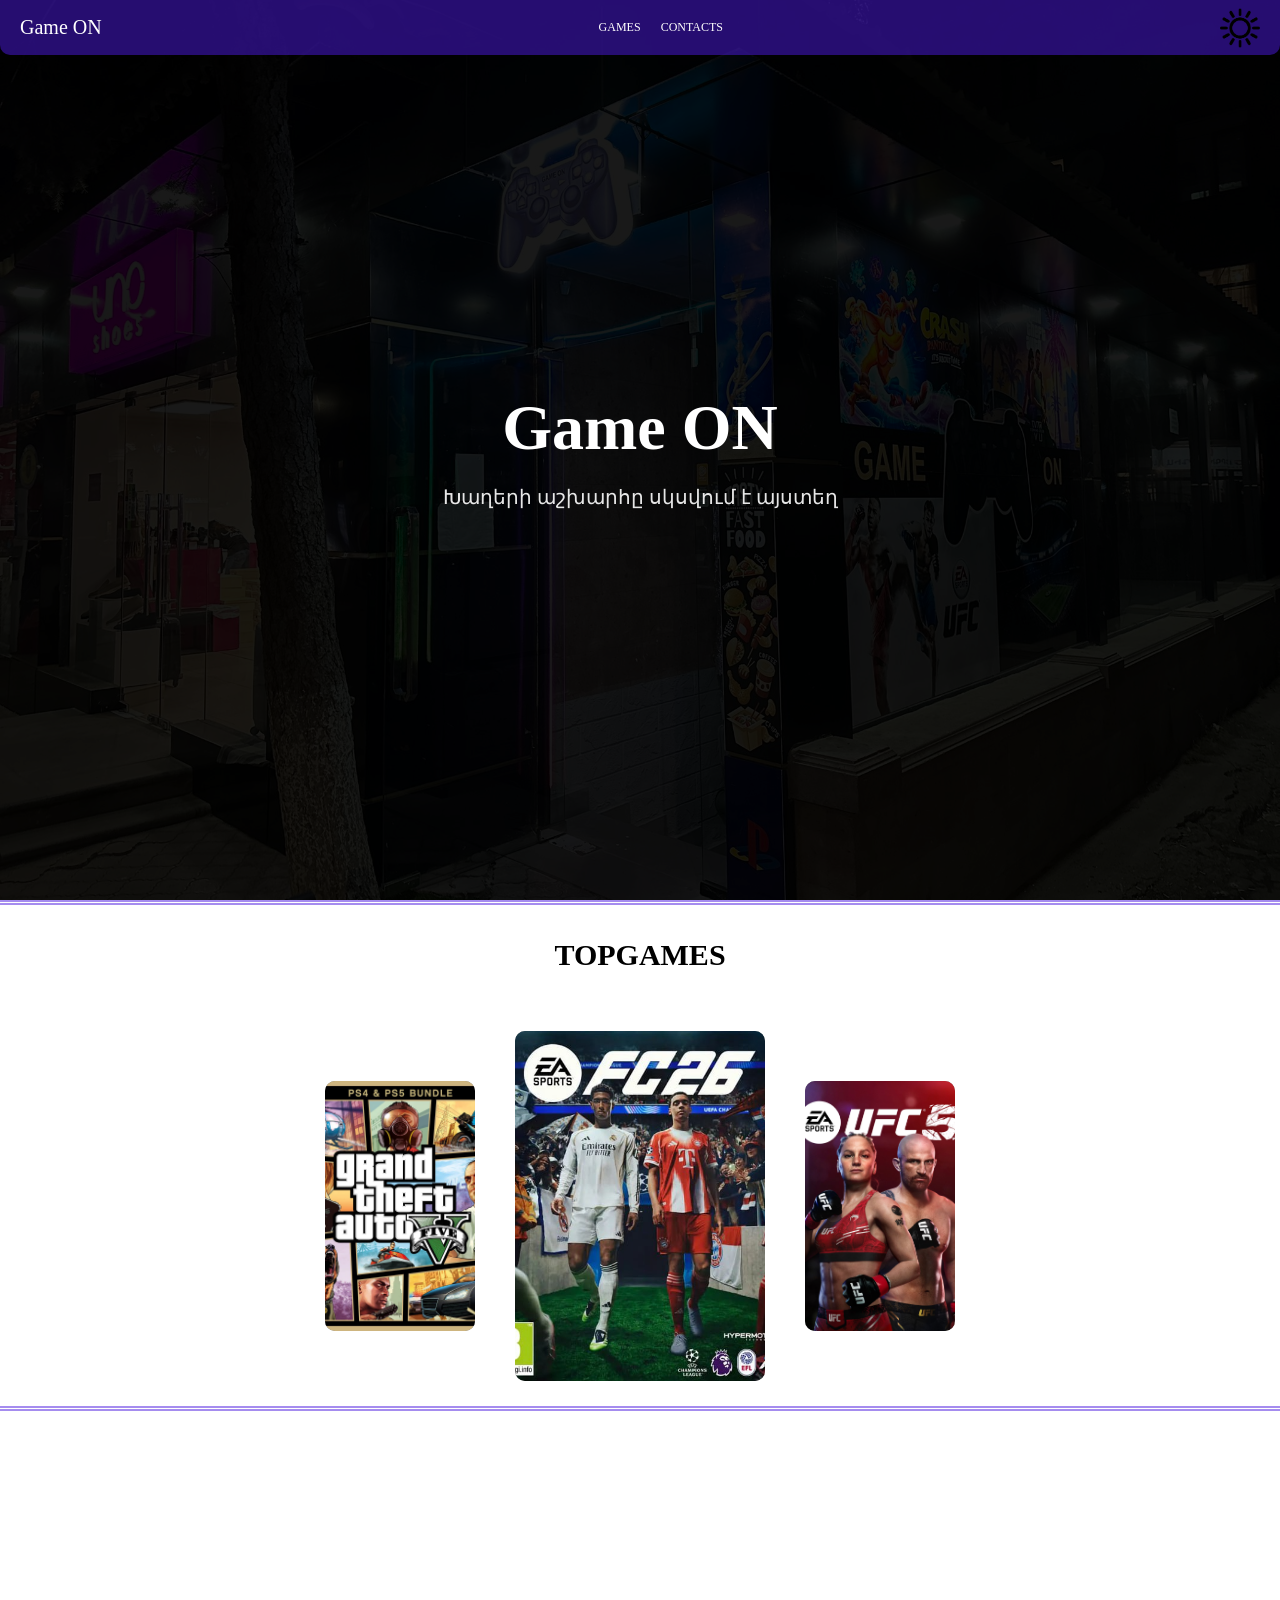
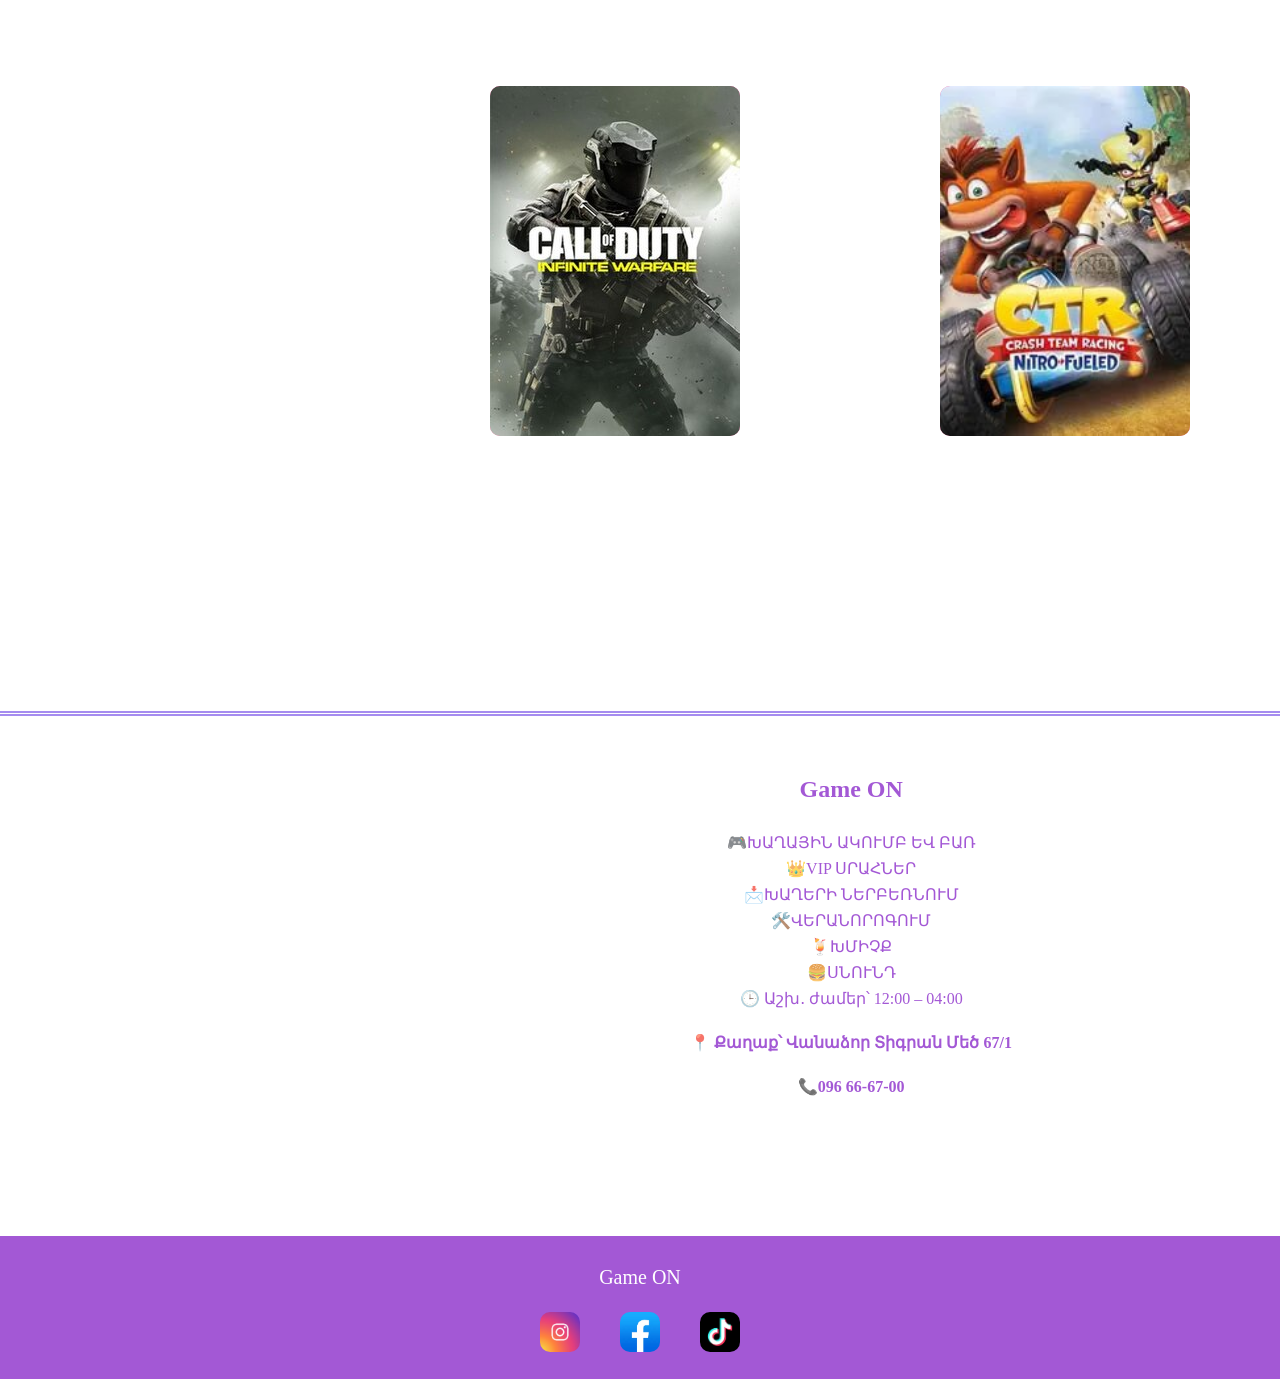
==== index.html @ a8b5a00e "Update index.html" ====
<!DOCTYPE html>
<html lang="en">

<head>
    <meta charset="UTF-8">
    <meta name="viewport" content="width=device-width, initial-scale=1.0">
    <title>Game On</title>
    <link rel="stylesheet" href="style.css">
       <link rel="icon" type="image/png" href="./image/IMG_20260130_165441_952.jpg" class="favIcon">
    <!DOCTYPE html>
<html lang="en">
<head>
  <meta charset="UTF-8">
  <meta name="viewport" content="width=device-width, initial-scale=1.0">

  <!-- ✅ SEO -->
  <title>Game-Onn – Play Free Online Games</title>
  <meta name="description" content="Play free online games on Game-Onn. Fast, fun and addictive browser games for everyone.">
  <meta name="keywords" content="online games, free games, Game-Onn, browser games">
  <meta name="robots" content="index, follow">

  <!-- ✅ Open Graph -->
  <meta property="og:title" content="Game-Onn – Free Online Games">
  <meta property="og:description" content="Enjoy free online games directly in your browser.">
  <meta property="og:url" content="https://gaameonn.github.io/Game-Onn/">
  <meta property="og:type" content="website">

  <!-- քո եղածները -->
  <link rel="stylesheet" href="style.css">
  <link rel="icon" type="image/png" href="./image/IMG_20260130_165441_952.jpg">
</head>

<body>
    <header>
        <div class="contHeader">
            <div class="NameHome">Game ON</div>
            <div class="NavBar">
                <div class="NavbarBlocks gamesLink" data-link="container2">GAMES</div>
                <div class="NavbarBlocks contactsLink" data-link="footer">CONTACTS</div>
            </div>
            <div class="ClickHome"><img src="./image/SUN C++Super.png" alt="" class="ClickBox"></div>
        </div>
    </header>
    <main>
        <div class="scrollUp"><img src="./image/up-arrow.png" alt="" class="IronIcon"></div>
        <div class="container1">
            <!-- Overlay ֆոնի մուգացման համար -->
            <div class="overlay"></div>

            <!-- Կենտրոնացված տեքստը -->
            <div class="ContBlock1">
                <h1>Game ON</h1>
                <p>Խաղերի աշխարհը սկսվում է այստեղ</p>
            </div>
        </div>
        <div class="container2">
            <div class="blockTops"><b> TOPㅤGAMES</b></div>
            <div class="cont2Block1">
                <div class="GameTop2"><img src="./image/GTA 5.jpg" alt="" class="imageTop">
                    <div class="card-text1"><span>SALLE</span>
                        <p>PS5 5000 AMD</p>
                        <p>PS4 4000 AMD</p>
                    </div>
                </div>
                <div class="GameTop1"><img src="./image/FC 26.jpg" alt="" class="imageTop1">
                    <div class="card-text"><span>SALLE</span>
                        <p>PS5 12000 AMD</p>
                        <p>PS4 10000 AMD</p>
                    </div>
                </div>
                <div class="GameTop2"><img src="./image/UFS 5 pro.avif" alt="" class="imageTop">
                    <div class="card-text1"><span>SALLE</span>
                        <p>PS5 10000 AMD</p>
                        <p>PS4 10000 AMD</p>
                    </div>
                </div>
            </div>
        </div>
        <div class="container3">
            <div class="items"><img src="./image/Call_of_Duty.jpg" alt=""></div>
            <div class="items"><img src="./image/CAR MULT.jpg" alt=""></div>
            <div class="items"><img src="./image/DRAKUNIK.jpg" alt=""></div>
            <div class="items"><img src="./image/FC 26.jpg" alt=""></div>
            <div class="items"><img src="./image/FC 25.jpg" alt=""></div>
            <div class="items"><img src="./image/FC 24.jpg" alt=""></div>
            <div class="items"><img src="./image/Forza 5.jpg" alt=""></div>
            <div class="items"><img src="./image/GTA 5.jpg" alt=""></div>
            <div class="items"><img src="./image/Mortal 1.jpg" alt=""></div>
            <div class="items"><img src="./image/shopping.webp" alt=""></div>
            <div class="items"><img src="./image/UFC 4.jpg" alt=""></div>
            <div class="items"><img src="./image/UFS 5 pro.avif" alt=""></div>
            <div class="items"><img src="./image/UNIMMM.jpg" alt=""></div>
        </div>
        <div class="ContainerMap">
            <div class="ContMap">

                <div class="blockMap">
                    <iframe src="https://www.google.com/maps?q=Vanadzor%20Tigran%20Mets%2067%2F1&output=embed"
                        allowfullscreen="" loading="lazy">
                    </iframe>
                </div>

                <div class="ContainerMapText">
                    <h2>Game ON</h2>

                    <p>🎮ㅤԽԱՂԱՅԻՆ ԱԿՈՒՄԲ ԵՎ ԲԱՌ</p>
                    <p>👑ㅤVIP ՍՐԱՀՆԵՐ</p>
                    <p>📩ㅤԽԱՂԵՐԻ ՆԵՐԲԵՌՆՈՒՄ</p>
                    <p>🛠️ㅤՎԵՐԱՆՈՐՈԳՈՒՄ</p>
                    <P>🍹ㅤԽՄԻՉՔ</P>
                    <P>🍔ㅤՍՆՈՒՆԴ</P>
                    <p>🕒 Աշխ․ ժամեր՝ 12:00 – 04:00</p>

                    <p class="pMap"><b>📍 Քաղաք՝ Վանաձոր Տիգրան Մեծ 67/1</b></p>
                    <p class="pMap"><b>📞096 66-67-00</b></p>
                </div>

            </div>
        </div>
    </main>
    <footer class="footer">
        <div class="containerFooter">
            <div class="NameFooter">Game ON</div>
            <div class="contactsON">
                <div class="vebContact instagram"><img src="./image/instagram.avif" alt=""></div>
                <div class="vebContact fesbook"><img src="./image/fesbook.webp" alt=""></div>
                <div class="vebContact tiktok"><img src="./image/tiktok.jpg" alt=""></div>
            </div>
        </div>
    </footer>

</body>
<script src="js.js"></script>


</html>
---- style.css ----
:root {
    --BlueRob: rgba(76, 27, 224, 0.5);
    --BlueRob2: rgba(131, 30, 199, 0.74);
}

* {
    margin: 0;
    padding: 0;
    box-sizing: Monospace;
}

header {
    width: 100%;
    min-height: 50px;
    background-color: var(--BlueRob);
    border-radius: 0 0 10px 10px;
    display: flex;
    flex-wrap: wrap;
    position: fixed;
    z-index: 99;
}
.contHeader {
    width: 100%;
    height: 100%;
    display: flex;
    justify-content: space-between;
    padding: 5px 20px;
    align-items: center;
}

.ClickHome {
    width: 40px;
    height: 40px;
    display: flex;
    justify-content: center;
    align-items: center;
}

.ClickBox {
    width: 100%;
    height: 100%;
    object-fit: contain;
}

.NavBar {
    display: flex;
    justify-content: space-between;
    align-items: center;
    padding: 5px;
    font-size: 12px;
}

.NavbarBlocks {
    margin: 10px;
    color: white;
}

.NameHome {
    color: white;
    font-size: 20px;
    text-decoration: none;
}

.NameHome:hover {
    font-size: 22px;
    transition: .3s;
}

.NavbarBlocks:hover {
    font-size: 13px;
    transition: .3s;
}

main {
    background-color: var(--semiwhite);
    min-height: calc(100vh - 150px);
}

.scrollUp {
    position: fixed;
    z-index: 99999;
    bottom: 100px;
    right: 50px;
    width: 50px;
    height: 50px;
    background-color: rgb(137, 16, 148);
    color: var(--white);
    border-radius: 50%;
    font-size: 20px;
    line-height: 50px;
    text-align: center;
    cursor: pointer;
    display: none;
    align-items: center;
    justify-content: center;
    transition: .3s;
}

.IronIcon {
    width: 15px;
}

.scrollUp:hover {
    opacity: 0.9;
}

.container1 {
    position: relative;
    width: 100%;
    min-height: 100vh;
    background-image: url("./image/484813412_680104861340809_2073270905166310310_n.jpg");
    background-size: cover;
    background-position: center;
    overflow: hidden;
}
.overlay {
    position: absolute;
    inset: 0;
    background: rgba(0, 0, 0, 0.9);
    z-index: 1;
}
.ContBlock1 {
    position: absolute;
    top: 50%;
    left: 50%;
    transform: translate(-50%, -50%);
    text-align: center;
    color: #fff;
    z-index: 2;
    animation: fadeUp 1.2s ease forwards;
}

.ContBlock1 h1 {
    font-size: 64px;
    margin-bottom: 20px;
}

.ContBlock1 p {
    font-size: 20px;
    opacity: 0.9;
}

@keyframes fadeUp {
    from {
        opacity: 0;
        transform: translate(-50%, -10%);
    }
    to {
        opacity: 1;
        transform: translate(-50%, -50%);
    }
}
.container2 {
    width: 100%;
    min-height: 500px;
    display: flex;
    flex-wrap: wrap;
    justify-content: center;
    align-items: center;
    border-bottom: 5px double var(--BlueRob);
    border-top: 5px double var(--BlueRob);
}

.cont2Block1 {
    min-width: 600px;
    min-height: 300px;
    display: flex;
    flex-wrap: wrap;
    justify-content: space-around;
    align-items: center;
    justify-content: center;
    padding: 5px;
}

.GameTop1 {
    position: relative;
    width: 250px;
    min-height: 350px;
    background-color: gray;
    margin: 20px 40px;
    border-radius: 10px;
}

.GameTop2 {
    position: relative;
    width: 150px;
    min-height: 250px;
    background-color: gray;
    border-radius: 10px;
}

.GameTop2:hover {
    transform: scale(1.05);
    transition: .3s;
}

.GameTop1:hover {
    transform: scale(1.05);
    transition: .3s;
}

.card-text {
    opacity: 0;
    transform: translateY(0);
    /* transition: opacity 0.4s ease, transform 0.4s ease; */
}

.GameTop2:hover .card-text1 {
    opacity: 1;
    transform: translateY(20px);
}

.GameTop1:hover .card-text {
    opacity: 1;
    transform: translateY(20px);
}

.card-text {
    color: rgb(255, 255, 255);
    font-size: 25px;
    text-align: center;
    padding-top: 30px;
}

.card-text1 {
    color: rgb(255, 255, 255);
    font-size: 25px;
    text-align: center;
    padding-top: 30px;
}

.card-text span {
    padding: 10px 20px;
    font-size: 40px;
    color: white;
    padding: 30px;
}

.card-text p {
    padding: 5px;
    color: white;
}

.card-text1 span {
    padding: 10px 20px;
    font-size: 30px;
    color: white;
    padding: 30px;
}

.card-text1 p {
    padding: 5px;
    color: white;
    font-size: 20px;
}

.imageTop {
    width: 100%;
    height: 100%;
    object-fit: cover;
    position: absolute;
    border-radius: 10px;
    top: 0;
    left: 0;
}

.imageTop1 {
    width: 100%;
    height: 100%;
    border-radius: 10px;
    object-fit: cover;
    position: absolute;
    top: 0;
    left: 0;
}

.GameTop2:hover .imageTop {
    filter: brightness(20%);
    transition: .5s;
}

.GameTop1:hover .imageTop1 {
    filter: brightness(20%);
    transition: .5s;
}

.blockTops {
    color: black;
    width: 100%;
    display: flex;
    justify-content: center;
    align-items: center;
    flex-wrap: wrap;
    font-size: 30px;
    padding: 30px;
}

.container3 {
    display: flex;
    overflow-x: scroll;
    scroll-snap-type: x mandatory;
    height: 100vh;
    align-items: center;
    gap: 200px;
    padding: 0 calc(50vw - 150px);
    scrollbar-width: none;
}

.container3::-webkit-scrollbar {
    display: none;
}

.items {
    position: relative;
    overflow: hidden;
    scroll-snap-align: center;
    flex: 0 0 250px;
    height: 350px;
    border-radius: 10px;
    background: linear-gradient(45deg, #fd79a8, #e84393);
    scroll-snap-align: center;
    animation: pop-in linear both;
    animation-timeline: view(x);
}

.items img {
    position: absolute;
    inset: 0;
    width: 100%;
    height: 100%;
    object-fit: cover;
    display: block;
}

@keyframes pop-in {
    0% {
        transform: scale(.5) rotate(-10deg);
        opacity: .3;
    }

    50% {
        transform: scale(1) rotate(0deg);
        opacity: 1;
    }

    100% {
        transform: scale(.5) rotate(10deg);
        opacity: .3;
    }
}
.ContainerMap {
    width: 100%;
    padding: 60px 0;
    border-top: 5px double var(--BlueRob);
}

.ContMap {
    width: 66%;
    margin: auto;              
    display: flex;
    justify-content: space-between;
}

.blockMap{
    width: 50%;
}
.ContainerMapText {
    width: 50%;
    text-align: center;  
    color: var(--BlueRob2);      
}
.ContainerMapText h2{
    padding-bottom: 30px;
}
.ContainerMapText P{
    padding-bottom: 5px;
}
.blockMap {
    height: 400px;
    overflow: hidden;
    border-radius: 20px;
}
.pMap{
    padding-top: 20px;
}
.blockMap iframe {
    width: 100%;
    height: 100%;
    border: 0;
}

.ContainerMapText {
    display: flex;
    flex-direction: column;
}
footer {
    width: 100%;
    min-height: 70px;
    background-color: var(--BlueRob2);
}

.containerFooter {
    width: 100%;
    height: 100%;
    display: flex;
    flex-wrap: wrap;
    justify-content: center;
    align-items: center;
    padding: 10px 0 20px 0;
}
.contactsON{
    display: flex;
    justify-content: space-between;
    align-items: center;
    width: 200px;
    min-height: 50px;
}
.contactsON img{
    width: 40px;
    height: 40px;
    object-fit: cover;
    border-radius: 10px;
}
.contactsON img:hover{
    width: 45px;
    height: 45px;
}
.NameFooter {
    text-align: center;
    width: 100%;
    color: white;
    font-size: 20px;
    text-decoration: none;
    padding: 20px 0 20px 0;
}

@media (max-width: 768px) {
    .ContMap {
        width: 95%;
        flex-direction: column;
    }

    .blockMap,
    .ContainerMapText {
        width: 100%;
    }

    .blockMap {
        height: 300px;
        border-radius: 20px 20px 0 0;
    }
}
@media screen and (max-width:650px) {
    .GameTop1 {
        width: 200px;
        min-height: 250px;
        flex-basis: 33%;
        margin: 10px;
    }

    .GameTop2 {
        width: 200px;
        min-height: 250px;
        flex-basis: 33%;
    }

    .cont2Block1 {
        min-width: 350px;
    }

    .scrollUp {
        display: none;
    }
}

@media screen and (max-width:400px) {
    .GameTop1 {
        width: 200px;
        min-height: 250px;
        flex-basis: 30%;
        margin-left: 10px;
    }

    .blockTops {
        font-size: 22px;
    }

    .GameTop2 {
        width: 200px;
        min-height: 250px;
        flex-basis: 30%;
    }

    .cont2Block1 {
        min-width: 250px;
    }
}

@media screen and (max-width:300px) {
    .GameTop1 {
        width: 150px;
        margin: 0 auto;
        min-height: 200px;
        flex-basis: 33%;
        margin: 10px 0;
    }

    .blockTops {
        font-size: 22px;
    }

    .GameTop2 {
        width: 150px;
        margin: 0 auto;
        min-height: 200px;
        flex-basis: 33%;
    }

    .cont2Block1 {
        min-width: 180px;
    }

    .card-text span {
        padding: 10px 20px;
        font-size: 30px;
        color: white;
        padding: 30px;
    }

    .card-text p {
        padding: 5px;
        color: white;
        font-size: 20px;
    }

    .items {
        flex: 0 0 200px;
        height: 250px;
    }
}
@media (max-width: 768px) {
    .ContBlock1 h1 {
        font-size: 40px;
    }
    .ContBlock1 p {
        font-size: 16px;
    }
}
---- style.css ----
:root {
    --BlueRob: rgba(76, 27, 224, 0.5);
    --BlueRob2: rgba(131, 30, 199, 0.74);
}

* {
    margin: 0;
    padding: 0;
    box-sizing: Monospace;
}

header {
    width: 100%;
    min-height: 50px;
    background-color: var(--BlueRob);
    border-radius: 0 0 10px 10px;
    display: flex;
    flex-wrap: wrap;
    position: fixed;
    z-index: 99;
}
.contHeader {
    width: 100%;
    height: 100%;
    display: flex;
    justify-content: space-between;
    padding: 5px 20px;
    align-items: center;
}

.ClickHome {
    width: 40px;
    height: 40px;
    display: flex;
    justify-content: center;
    align-items: center;
}

.ClickBox {
    width: 100%;
    height: 100%;
    object-fit: contain;
}

.NavBar {
    display: flex;
    justify-content: space-between;
    align-items: center;
    padding: 5px;
    font-size: 12px;
}

.NavbarBlocks {
    margin: 10px;
    color: white;
}

.NameHome {
    color: white;
    font-size: 20px;
    text-decoration: none;
}

.NameHome:hover {
    font-size: 22px;
    transition: .3s;
}

.NavbarBlocks:hover {
    font-size: 13px;
    transition: .3s;
}

main {
    background-color: var(--semiwhite);
    min-height: calc(100vh - 150px);
}

.scrollUp {
    position: fixed;
    z-index: 99999;
    bottom: 100px;
    right: 50px;
    width: 50px;
    height: 50px;
    background-color: rgb(137, 16, 148);
    color: var(--white);
    border-radius: 50%;
    font-size: 20px;
    line-height: 50px;
    text-align: center;
    cursor: pointer;
    display: none;
    align-items: center;
    justify-content: center;
    transition: .3s;
}

.IronIcon {
    width: 15px;
}

.scrollUp:hover {
    opacity: 0.9;
}

.container1 {
    position: relative;
    width: 100%;
    min-height: 100vh;
    background-image: url("./image/484813412_680104861340809_2073270905166310310_n.jpg");
    background-size: cover;
    background-position: center;
    overflow: hidden;
}
.overlay {
    position: absolute;
    inset: 0;
    background: rgba(0, 0, 0, 0.9);
    z-index: 1;
}
.ContBlock1 {
    position: absolute;
    top: 50%;
    left: 50%;
    transform: translate(-50%, -50%);
    text-align: center;
    color: #fff;
    z-index: 2;
    animation: fadeUp 1.2s ease forwards;
}

.ContBlock1 h1 {
    font-size: 64px;
    margin-bottom: 20px;
}

.ContBlock1 p {
    font-size: 20px;
    opacity: 0.9;
}

@keyframes fadeUp {
    from {
        opacity: 0;
        transform: translate(-50%, -10%);
    }
    to {
        opacity: 1;
        transform: translate(-50%, -50%);
    }
}
.container2 {
    width: 100%;
    min-height: 500px;
    display: flex;
    flex-wrap: wrap;
    justify-content: center;
    align-items: center;
    border-bottom: 5px double var(--BlueRob);
    border-top: 5px double var(--BlueRob);
}

.cont2Block1 {
    min-width: 600px;
    min-height: 300px;
    display: flex;
    flex-wrap: wrap;
    justify-content: space-around;
    align-items: center;
    justify-content: center;
    padding: 5px;
}

.GameTop1 {
    position: relative;
    width: 250px;
    min-height: 350px;
    background-color: gray;
    margin: 20px 40px;
    border-radius: 10px;
}

.GameTop2 {
    position: relative;
    width: 150px;
    min-height: 250px;
    background-color: gray;
    border-radius: 10px;
}

.GameTop2:hover {
    transform: scale(1.05);
    transition: .3s;
}

.GameTop1:hover {
    transform: scale(1.05);
    transition: .3s;
}

.card-text {
    opacity: 0;
    transform: translateY(0);
    /* transition: opacity 0.4s ease, transform 0.4s ease; */
}

.GameTop2:hover .card-text1 {
    opacity: 1;
    transform: translateY(20px);
}

.GameTop1:hover .card-text {
    opacity: 1;
    transform: translateY(20px);
}

.card-text {
    color: rgb(255, 255, 255);
    font-size: 25px;
    text-align: center;
    padding-top: 30px;
}

.card-text1 {
    color: rgb(255, 255, 255);
    font-size: 25px;
    text-align: center;
    padding-top: 30px;
}

.card-text span {
    padding: 10px 20px;
    font-size: 40px;
    color: white;
    padding: 30px;
}

.card-text p {
    padding: 5px;
    color: white;
}

.card-text1 span {
    padding: 10px 20px;
    font-size: 30px;
    color: white;
    padding: 30px;
}

.card-text1 p {
    padding: 5px;
    color: white;
    font-size: 20px;
}

.imageTop {
    width: 100%;
    height: 100%;
    object-fit: cover;
    position: absolute;
    border-radius: 10px;
    top: 0;
    left: 0;
}

.imageTop1 {
    width: 100%;
    height: 100%;
    border-radius: 10px;
    object-fit: cover;
    position: absolute;
    top: 0;
    left: 0;
}

.GameTop2:hover .imageTop {
    filter: brightness(20%);
    transition: .5s;
}

.GameTop1:hover .imageTop1 {
    filter: brightness(20%);
    transition: .5s;
}

.blockTops {
    color: black;
    width: 100%;
    display: flex;
    justify-content: center;
    align-items: center;
    flex-wrap: wrap;
    font-size: 30px;
    padding: 30px;
}

.container3 {
    display: flex;
    overflow-x: scroll;
    scroll-snap-type: x mandatory;
    height: 100vh;
    align-items: center;
    gap: 200px;
    padding: 0 calc(50vw - 150px);
    scrollbar-width: none;
}

.container3::-webkit-scrollbar {
    display: none;
}

.items {
    position: relative;
    overflow: hidden;
    scroll-snap-align: center;
    flex: 0 0 250px;
    height: 350px;
    border-radius: 10px;
    background: linear-gradient(45deg, #fd79a8, #e84393);
    scroll-snap-align: center;
    animation: pop-in linear both;
    animation-timeline: view(x);
}

.items img {
    position: absolute;
    inset: 0;
    width: 100%;
    height: 100%;
    object-fit: cover;
    display: block;
}

@keyframes pop-in {
    0% {
        transform: scale(.5) rotate(-10deg);
        opacity: .3;
    }

    50% {
        transform: scale(1) rotate(0deg);
        opacity: 1;
    }

    100% {
        transform: scale(.5) rotate(10deg);
        opacity: .3;
    }
}
.ContainerMap {
    width: 100%;
    padding: 60px 0;
    border-top: 5px double var(--BlueRob);
}

.ContMap {
    width: 66%;
    margin: auto;              
    display: flex;
    justify-content: space-between;
}

.blockMap{
    width: 50%;
}
.ContainerMapText {
    width: 50%;
    text-align: center;  
    color: var(--BlueRob2);      
}
.ContainerMapText h2{
    padding-bottom: 30px;
}
.ContainerMapText P{
    padding-bottom: 5px;
}
.blockMap {
    height: 400px;
    overflow: hidden;
    border-radius: 20px;
}
.pMap{
    padding-top: 20px;
}
.blockMap iframe {
    width: 100%;
    height: 100%;
    border: 0;
}

.ContainerMapText {
    display: flex;
    flex-direction: column;
}
footer {
    width: 100%;
    min-height: 70px;
    background-color: var(--BlueRob2);
}

.containerFooter {
    width: 100%;
    height: 100%;
    display: flex;
    flex-wrap: wrap;
    justify-content: center;
    align-items: center;
    padding: 10px 0 20px 0;
}
.contactsON{
    display: flex;
    justify-content: space-between;
    align-items: center;
    width: 200px;
    min-height: 50px;
}
.contactsON img{
    width: 40px;
    height: 40px;
    object-fit: cover;
    border-radius: 10px;
}
.contactsON img:hover{
    width: 45px;
    height: 45px;
}
.NameFooter {
    text-align: center;
    width: 100%;
    color: white;
    font-size: 20px;
    text-decoration: none;
    padding: 20px 0 20px 0;
}

@media (max-width: 768px) {
    .ContMap {
        width: 95%;
        flex-direction: column;
    }

    .blockMap,
    .ContainerMapText {
        width: 100%;
    }

    .blockMap {
        height: 300px;
        border-radius: 20px 20px 0 0;
    }
}
@media screen and (max-width:650px) {
    .GameTop1 {
        width: 200px;
        min-height: 250px;
        flex-basis: 33%;
        margin: 10px;
    }

    .GameTop2 {
        width: 200px;
        min-height: 250px;
        flex-basis: 33%;
    }

    .cont2Block1 {
        min-width: 350px;
    }

    .scrollUp {
        display: none;
    }
}

@media screen and (max-width:400px) {
    .GameTop1 {
        width: 200px;
        min-height: 250px;
        flex-basis: 30%;
        margin-left: 10px;
    }

    .blockTops {
        font-size: 22px;
    }

    .GameTop2 {
        width: 200px;
        min-height: 250px;
        flex-basis: 30%;
    }

    .cont2Block1 {
        min-width: 250px;
    }
}

@media screen and (max-width:300px) {
    .GameTop1 {
        width: 150px;
        margin: 0 auto;
        min-height: 200px;
        flex-basis: 33%;
        margin: 10px 0;
    }

    .blockTops {
        font-size: 22px;
    }

    .GameTop2 {
        width: 150px;
        margin: 0 auto;
        min-height: 200px;
        flex-basis: 33%;
    }

    .cont2Block1 {
        min-width: 180px;
    }

    .card-text span {
        padding: 10px 20px;
        font-size: 30px;
        color: white;
        padding: 30px;
    }

    .card-text p {
        padding: 5px;
        color: white;
        font-size: 20px;
    }

    .items {
        flex: 0 0 200px;
        height: 250px;
    }
}
@media (max-width: 768px) {
    .ContBlock1 h1 {
        font-size: 40px;
    }
    .ContBlock1 p {
        font-size: 16px;
    }
}
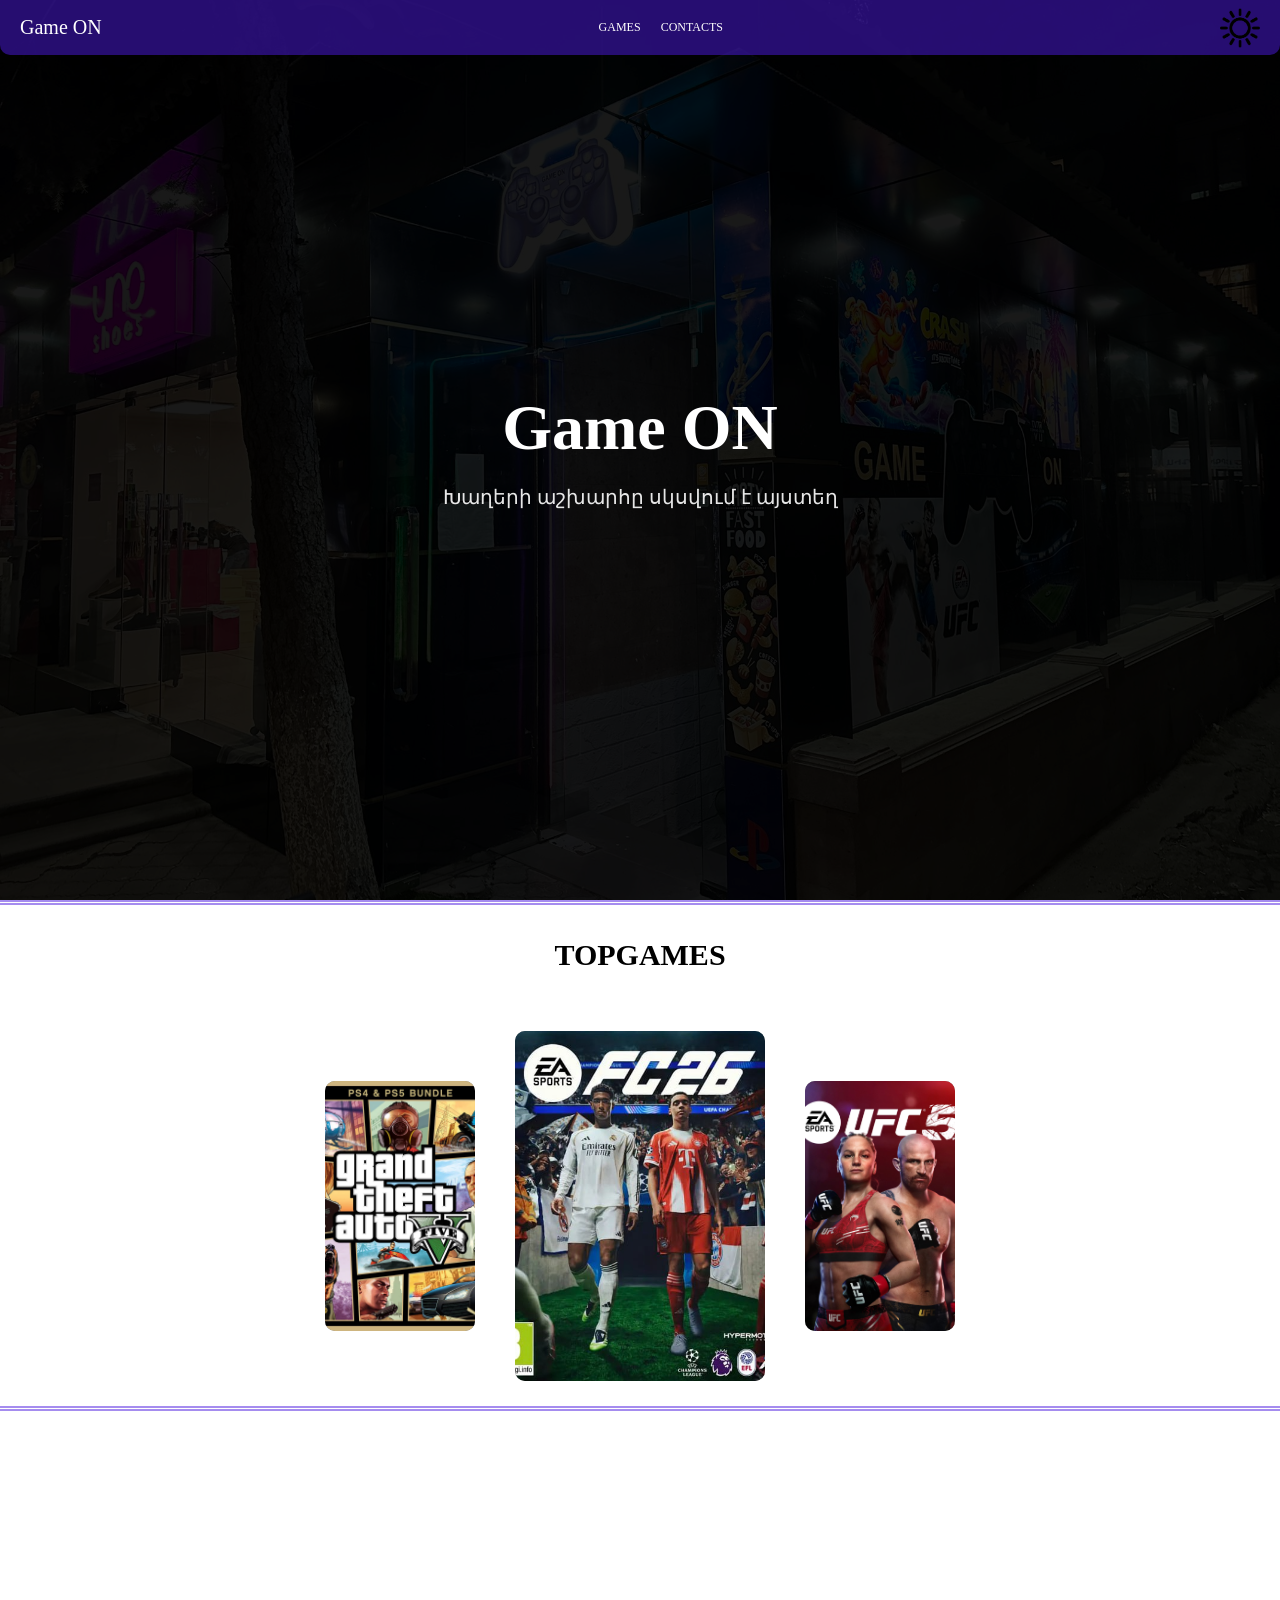
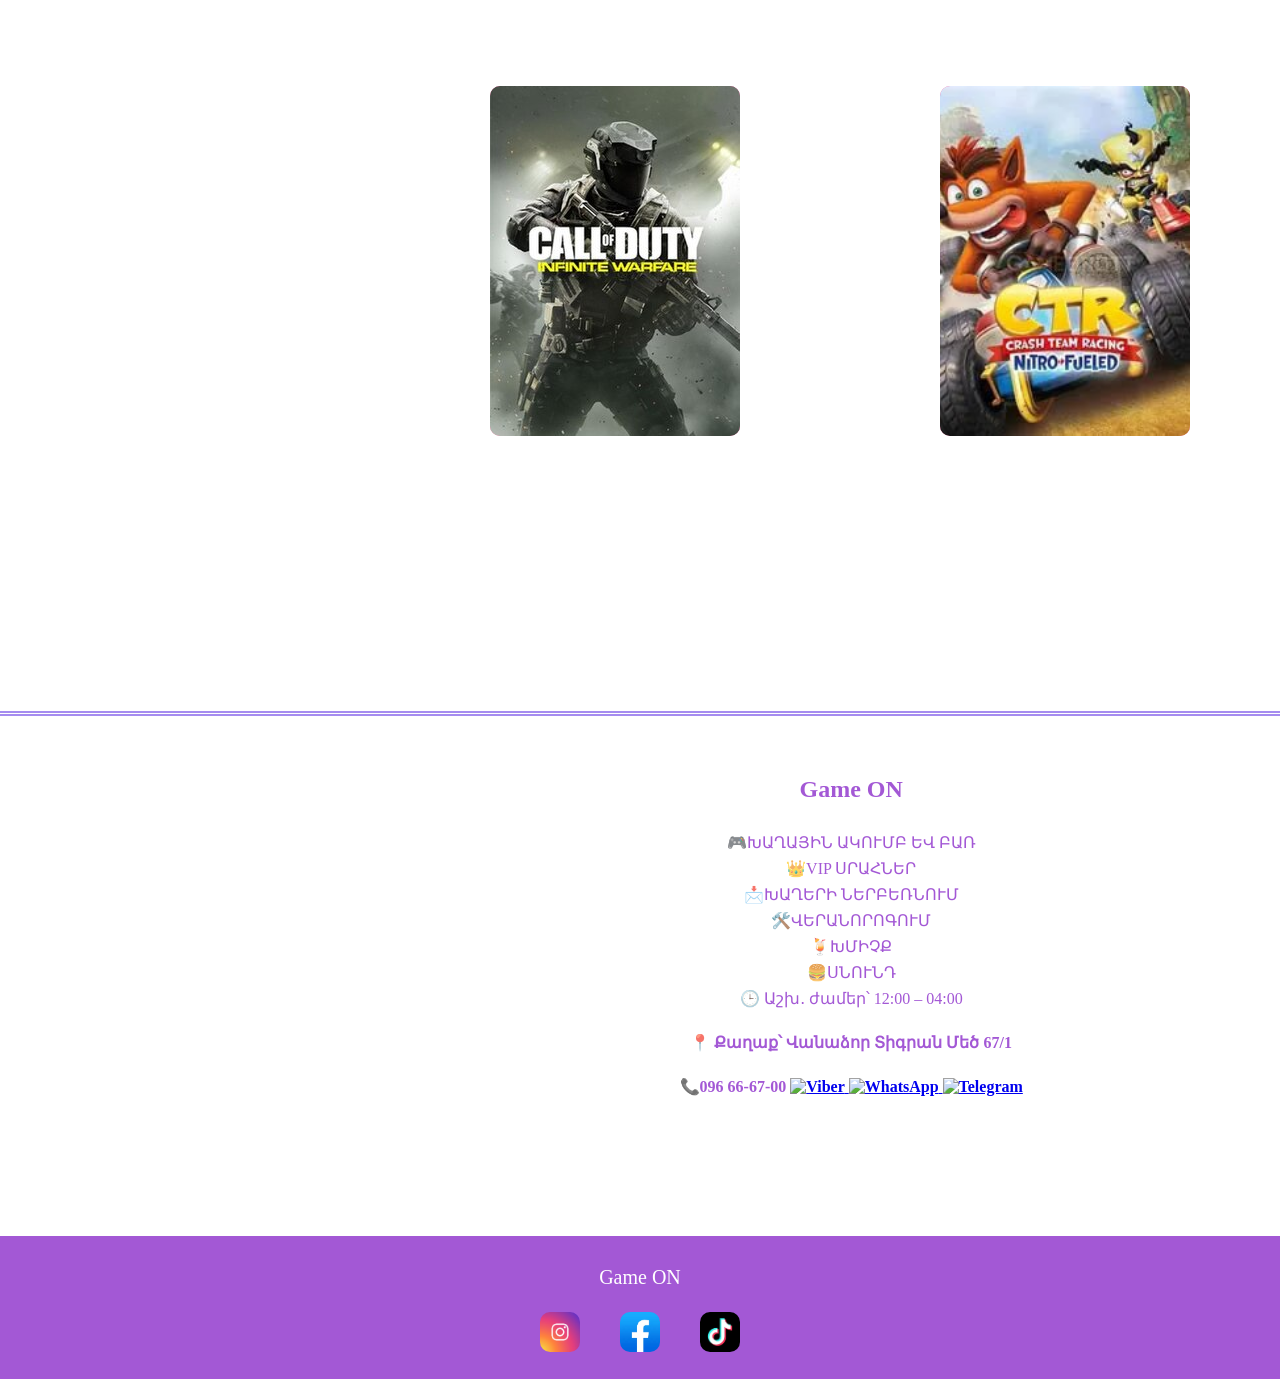
==== commit 22aa32d0: "Update index.html" ====
--- a/index.html
+++ b/index.html
@@ -1,33 +1,19 @@
 <!DOCTYPE html>
 <html lang="en">
 
+<head><!DOCTYPE html>
+<html lang="en">
 <head>
+
+
     <meta charset="UTF-8">
     <meta name="viewport" content="width=device-width, initial-scale=1.0">
     <title>Game On</title>
     <link rel="stylesheet" href="style.css">
        <link rel="icon" type="image/png" href="./image/IMG_20260130_165441_952.jpg" class="favIcon">
     <!DOCTYPE html>
-<html lang="en">
-<head>
-  <meta charset="UTF-8">
-  <meta name="viewport" content="width=device-width, initial-scale=1.0">
 
-  <!-- ✅ SEO -->
-  <title>Game-Onn – Play Free Online Games</title>
-  <meta name="description" content="Play free online games on Game-Onn. Fast, fun and addictive browser games for everyone.">
-  <meta name="keywords" content="online games, free games, Game-Onn, browser games">
-  <meta name="robots" content="index, follow">
 
-  <!-- ✅ Open Graph -->
-  <meta property="og:title" content="Game-Onn – Free Online Games">
-  <meta property="og:description" content="Enjoy free online games directly in your browser.">
-  <meta property="og:url" content="https://gaameonn.github.io/Game-Onn/">
-  <meta property="og:type" content="website">
-
-  <!-- քո եղածները -->
-  <link rel="stylesheet" href="style.css">
-  <link rel="icon" type="image/png" href="./image/IMG_20260130_165441_952.jpg">
 </head>
 
 <body>
@@ -112,7 +98,20 @@
                     <p>🕒 Աշխ․ ժամեր՝ 12:00 – 04:00</p>
 
                     <p class="pMap"><b>📍 Քաղաք՝ Վանաձոր Տիգրան Մեծ 67/1</b></p>
-                    <p class="pMap"><b>📞096 66-67-00</b></p>
+                    <p class="pMap">
+                        <b>
+                            📞096 66-67-00
+                              <a href="viber://chat?number=+37496666700" class="social">
+      <img src="viber.png" alt="Viber">
+    </a>
+    <a href="https://wa.me/37496666700" class="social">
+      <img src="whatsapp.png" alt="WhatsApp">
+    </a>
+    <a href="https://t.me/+37496666700" class="social">
+      <img src="telegram.png" alt="Telegram">
+    </a>
+                        </b>
+                    </p>
                 </div>
 
             </div>
@@ -138,3 +137,5 @@
 
 
 
+
+
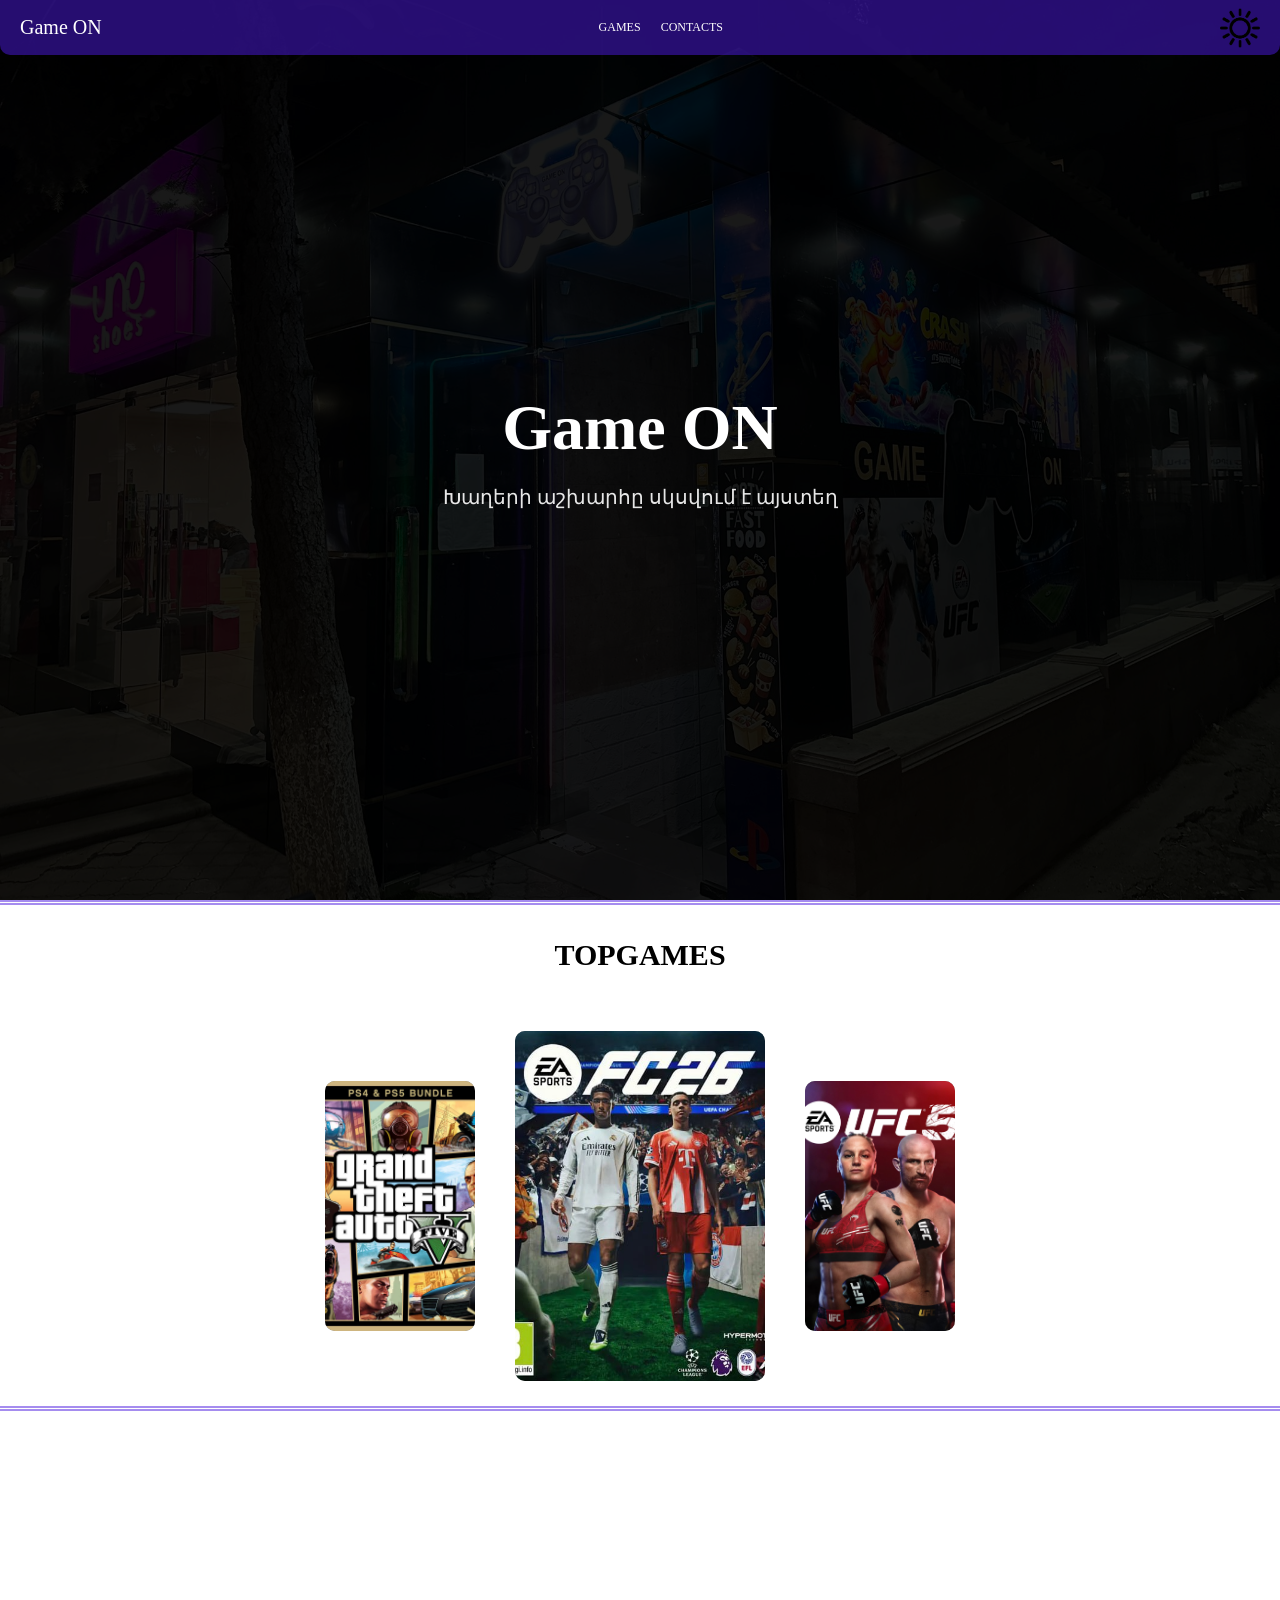
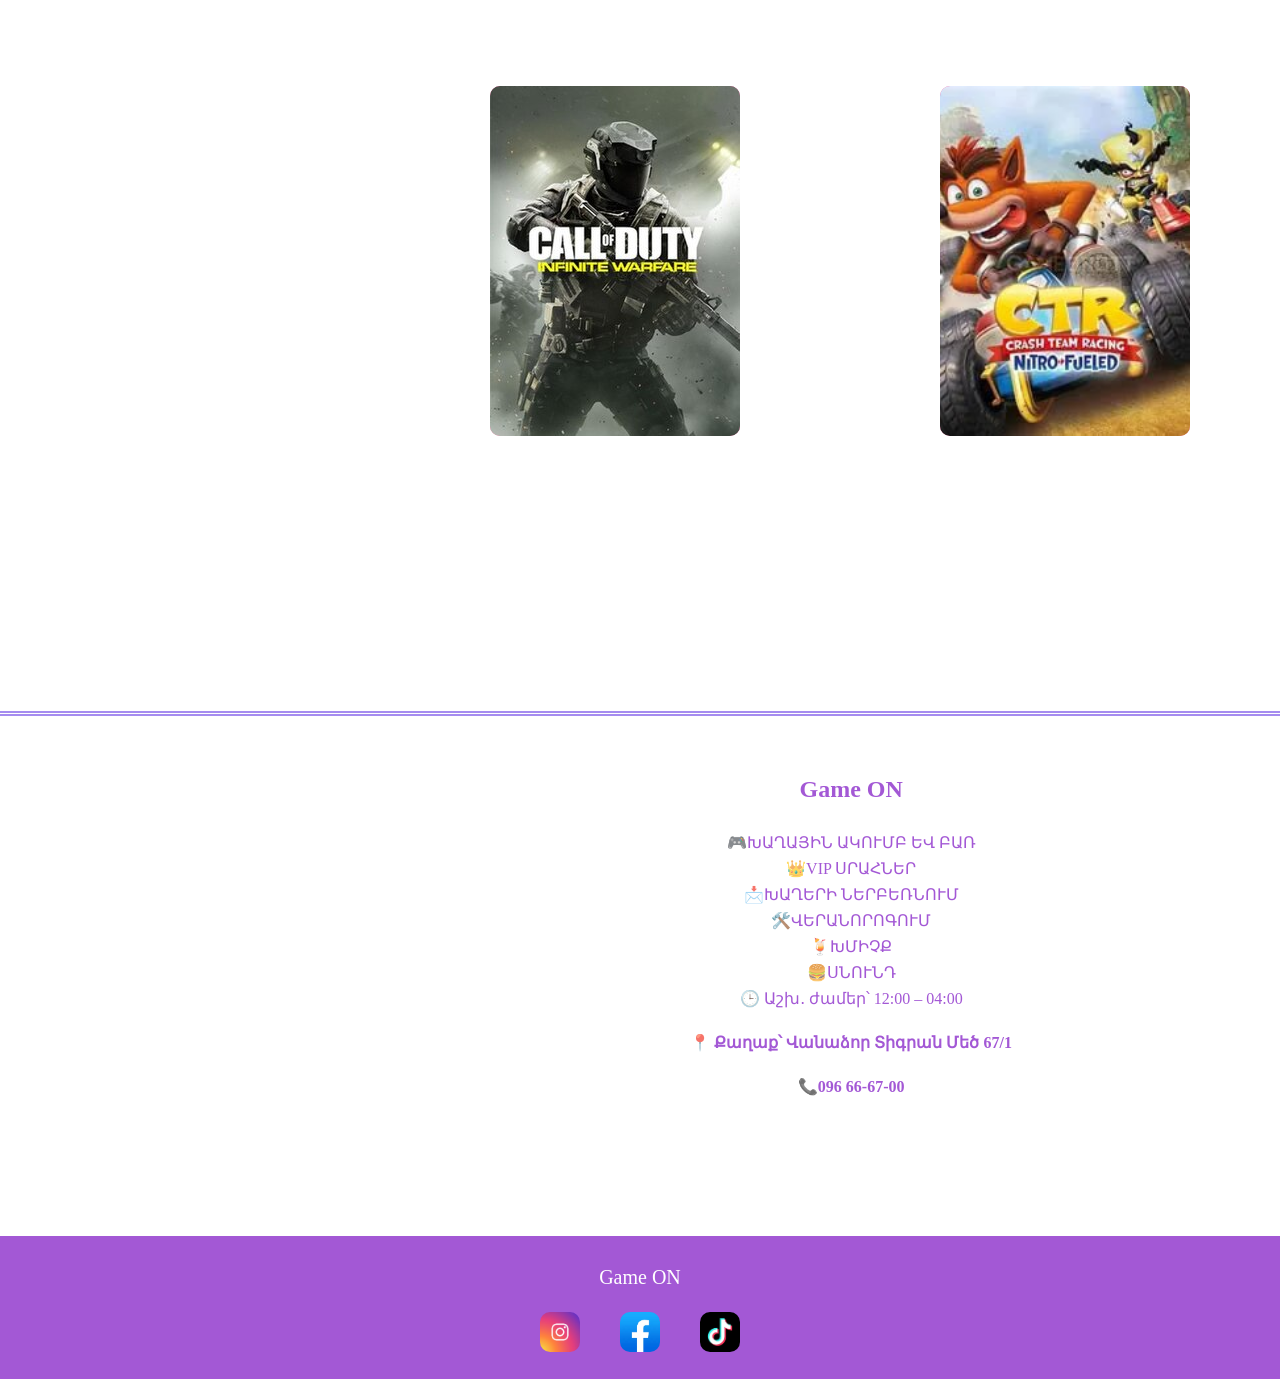
==== commit 18507bd2: "Update index.html" ====
--- a/index.html
+++ b/index.html
@@ -98,20 +98,7 @@
                     <p>🕒 Աշխ․ ժամեր՝ 12:00 – 04:00</p>
 
                     <p class="pMap"><b>📍 Քաղաք՝ Վանաձոր Տիգրան Մեծ 67/1</b></p>
-                    <p class="pMap">
-                        <b>
-                            📞096 66-67-00
-                              <a href="viber://chat?number=+37496666700" class="social">
-      <img src="viber.png" alt="Viber">
-    </a>
-    <a href="https://wa.me/37496666700" class="social">
-      <img src="whatsapp.png" alt="WhatsApp">
-    </a>
-    <a href="https://t.me/+37496666700" class="social">
-      <img src="telegram.png" alt="Telegram">
-    </a>
-                        </b>
-                    </p>
+                    <p class="pMap"><b>📞096 66-67-00</b></p>
                 </div>
 
             </div>
@@ -130,12 +117,3 @@
 
 </body>
 <script src="js.js"></script>
-
-
-</html>
-
-
-
-
-
-
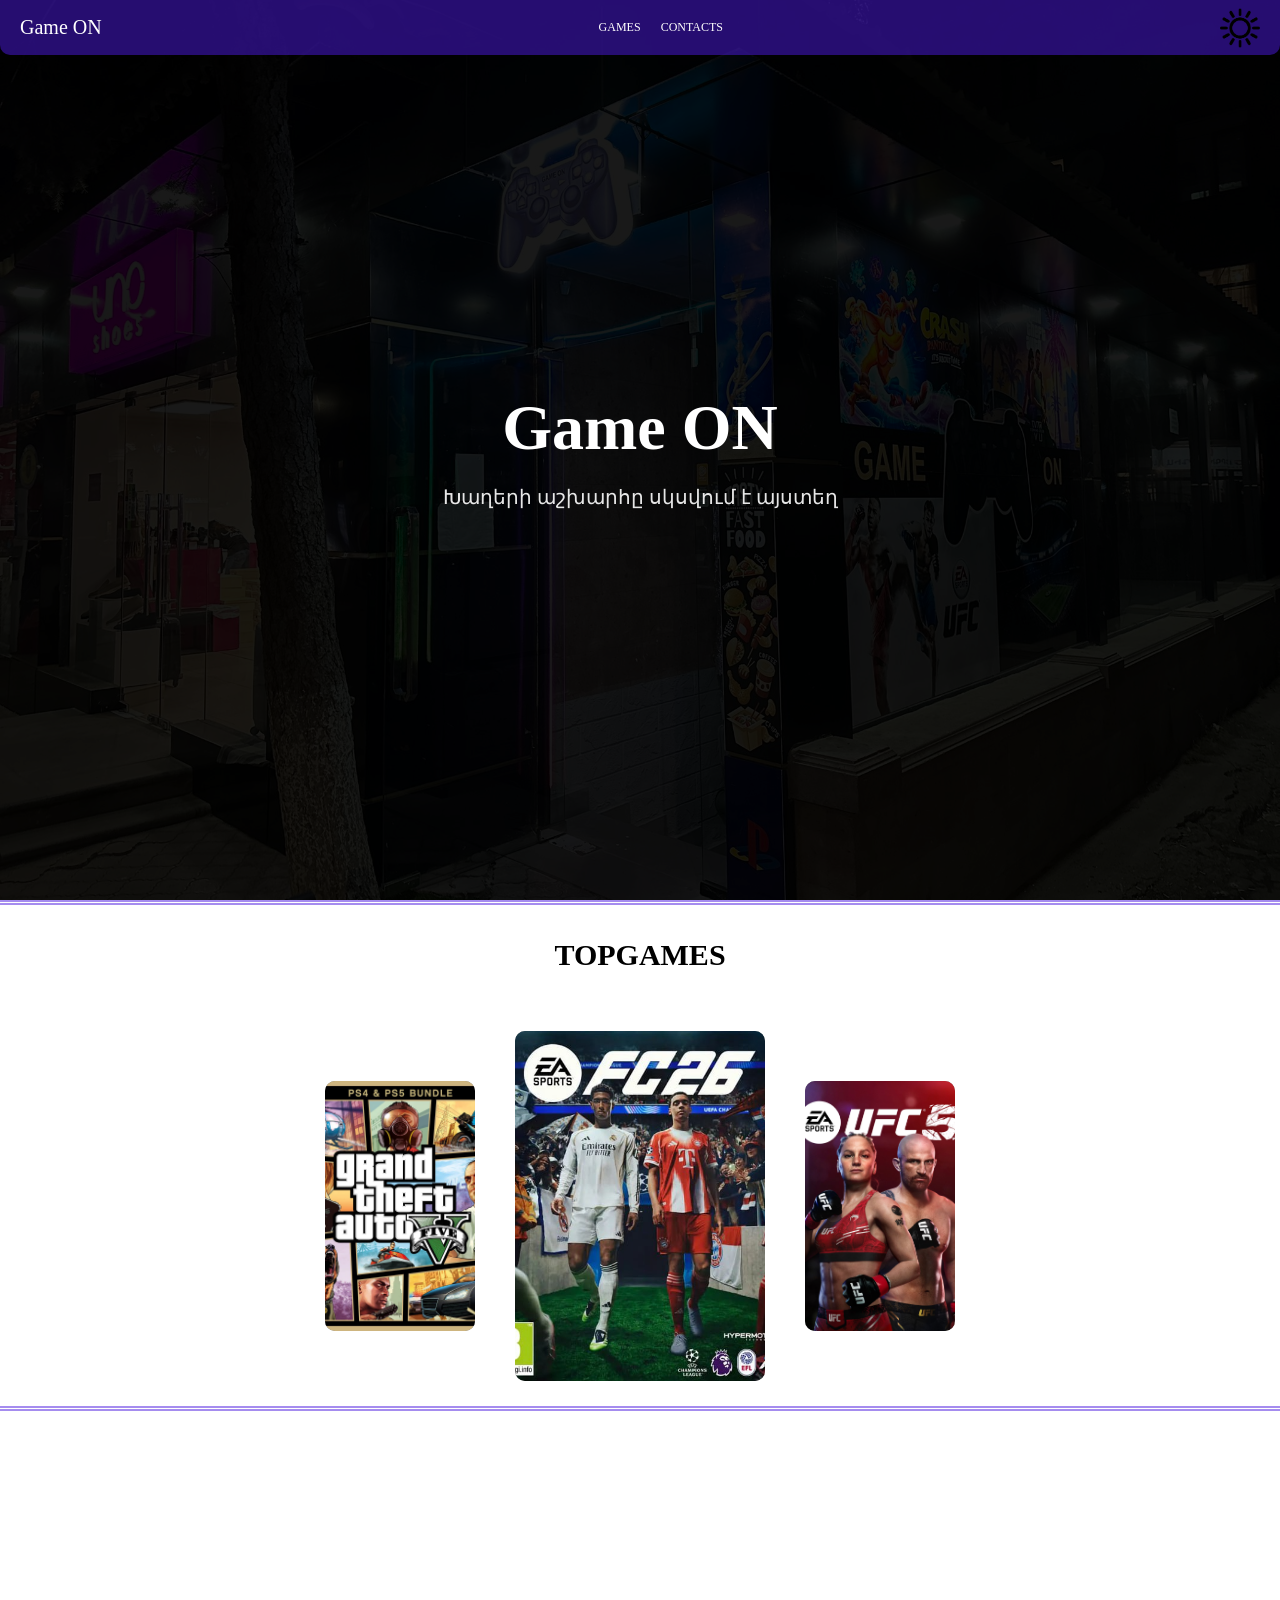
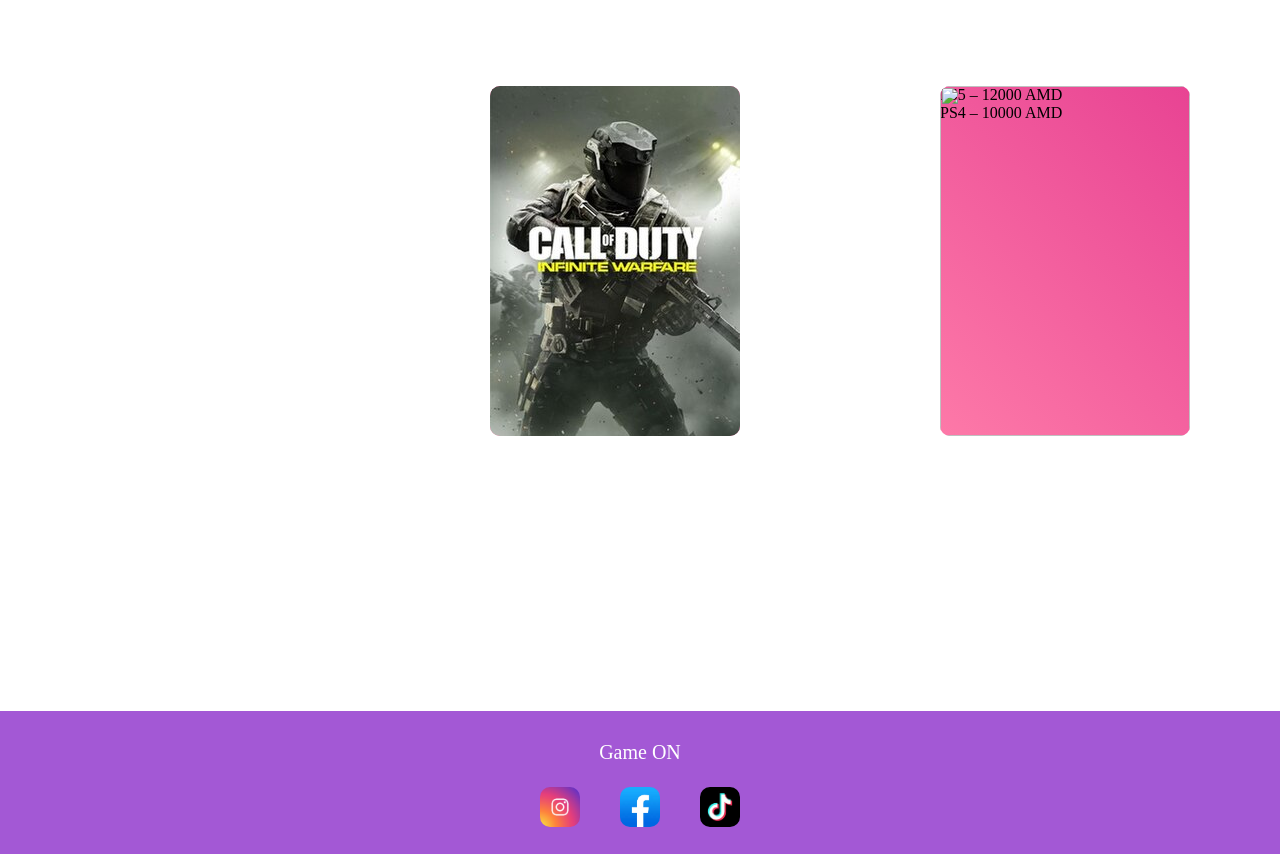
==== commit 6cf4bd9a: "Update index.html" ====
--- a/index.html
+++ b/index.html
@@ -63,21 +63,78 @@
             </div>
         </div>
         <div class="container3">
-            <div class="items"><img src="./image/Call_of_Duty.jpg" alt=""></div>
-            <div class="items"><img src="./image/CAR MULT.jpg" alt=""></div>
-            <div class="items"><img src="./image/DRAKUNIK.jpg" alt=""></div>
-            <div class="items"><img src="./image/FC 26.jpg" alt=""></div>
-            <div class="items"><img src="./image/FC 25.jpg" alt=""></div>
-            <div class="items"><img src="./image/FC 24.jpg" alt=""></div>
-            <div class="items"><img src="./image/Forza 5.jpg" alt=""></div>
-            <div class="items"><img src="./image/GTA 5.jpg" alt=""></div>
-            <div class="items"><img src="./image/Mortal 1.jpg" alt=""></div>
-            <div class="items"><img src="./image/shopping.webp" alt=""></div>
-            <div class="items"><img src="./image/UFC 4.jpg" alt=""></div>
-            <div class="items"><img src="./image/UFS 5 pro.avif" alt=""></div>
-            <div class="items"><img src="./image/UNIMMM.jpg" alt=""></div>
-        </div>
-        <div class="ContainerMap">
+           <div class="items">
+  <img src="./image/Call_of_Duty.jpg" alt="">
+  <p class="price">PS5 – 12000 AMD</p>
+  <p class="price">PS4 – 10000 AMD</p>
+</div>
+
+<div class="items">
+  <img src="./image/CAR_MUL.jpg" alt="">
+  <p class="price">PS5 – 12000 AMD</p>
+  <p class="price">PS4 – 10000 AMD</p>
+</div>
+
+<div class="items">
+  <img src="./image/DRAKUNIK.jpg" alt="">
+  <p class="price">PS5 – 12000 AMD</p>
+  <p class="price">PS4 – 10000 AMD</p>
+</div>
+
+<div class="items">
+  <img src="./image/FC_26.jpg" alt="">
+  <p class="price">PS5 – 12000 AMD</p>
+  <p class="price">PS4 – 10000 AMD</p>
+</div>
+
+<div class="items">
+  <img src="./image/FC_25.jpg" alt="">
+  <p class="price">PS5 – 12000 AMD</p>
+  <p class="price">PS4 – 10000 AMD</p>
+</div>
+
+<div class="items">
+  <img src="./image/FC_24.jpg" alt="">
+  <p class="price">PS5 – 12000 AMD</p>
+  <p class="price">PS4 – 10000 AMD</p>
+</div>
+
+<div class="items">
+  <img src="./image/Forza_5.jpg" alt="">
+  <p class="price">PS5 – 12000 AMD</p>
+  <p class="price">PS4 – 10000 AMD</p>
+</div>
+
+<div class="items">
+  <img src="./image/GTA_5.jpg" alt="">
+  <p class="price">PS5 – 12000 AMD</p>
+  <p class="price">PS4 – 10000 AMD</p>
+</div>
+
+<div class="items">
+  <img src="./image/Mortal_1.jpg" alt="">
+  <p class="price">PS5 – 12000 AMD</p>
+  <p class="price">PS4 – 10000 AMD</p>
+</div>
+
+<div class="items">
+  <img src="./image/shopping.webp" alt="">
+  <p class="price">PS5 – 12000 AMD</p>
+  <p class="price">PS4 – 10000 AMD</p>
+</div>
+
+<div class="items">
+  <img src="./image/UFC_4.jpg" alt="">
+  <p class="price">PS5 – 12000 AMD</p>
+  <p class="price">PS4 – 10000 AMD</p>
+</div>
+
+<div class="items">
+  <img src="./image/UFS_5_pro.avif" alt="">
+  <p class="price">PS5 – 12000 AMD</p>
+  <p class="price">PS4 – 10000 AMD</p>
+</div>
+            <div class="ContainerMap">
             <div class="ContMap">
 
                 <div class="blockMap">
@@ -117,3 +174,4 @@
 
 </body>
 <script src="js.js"></script>
+
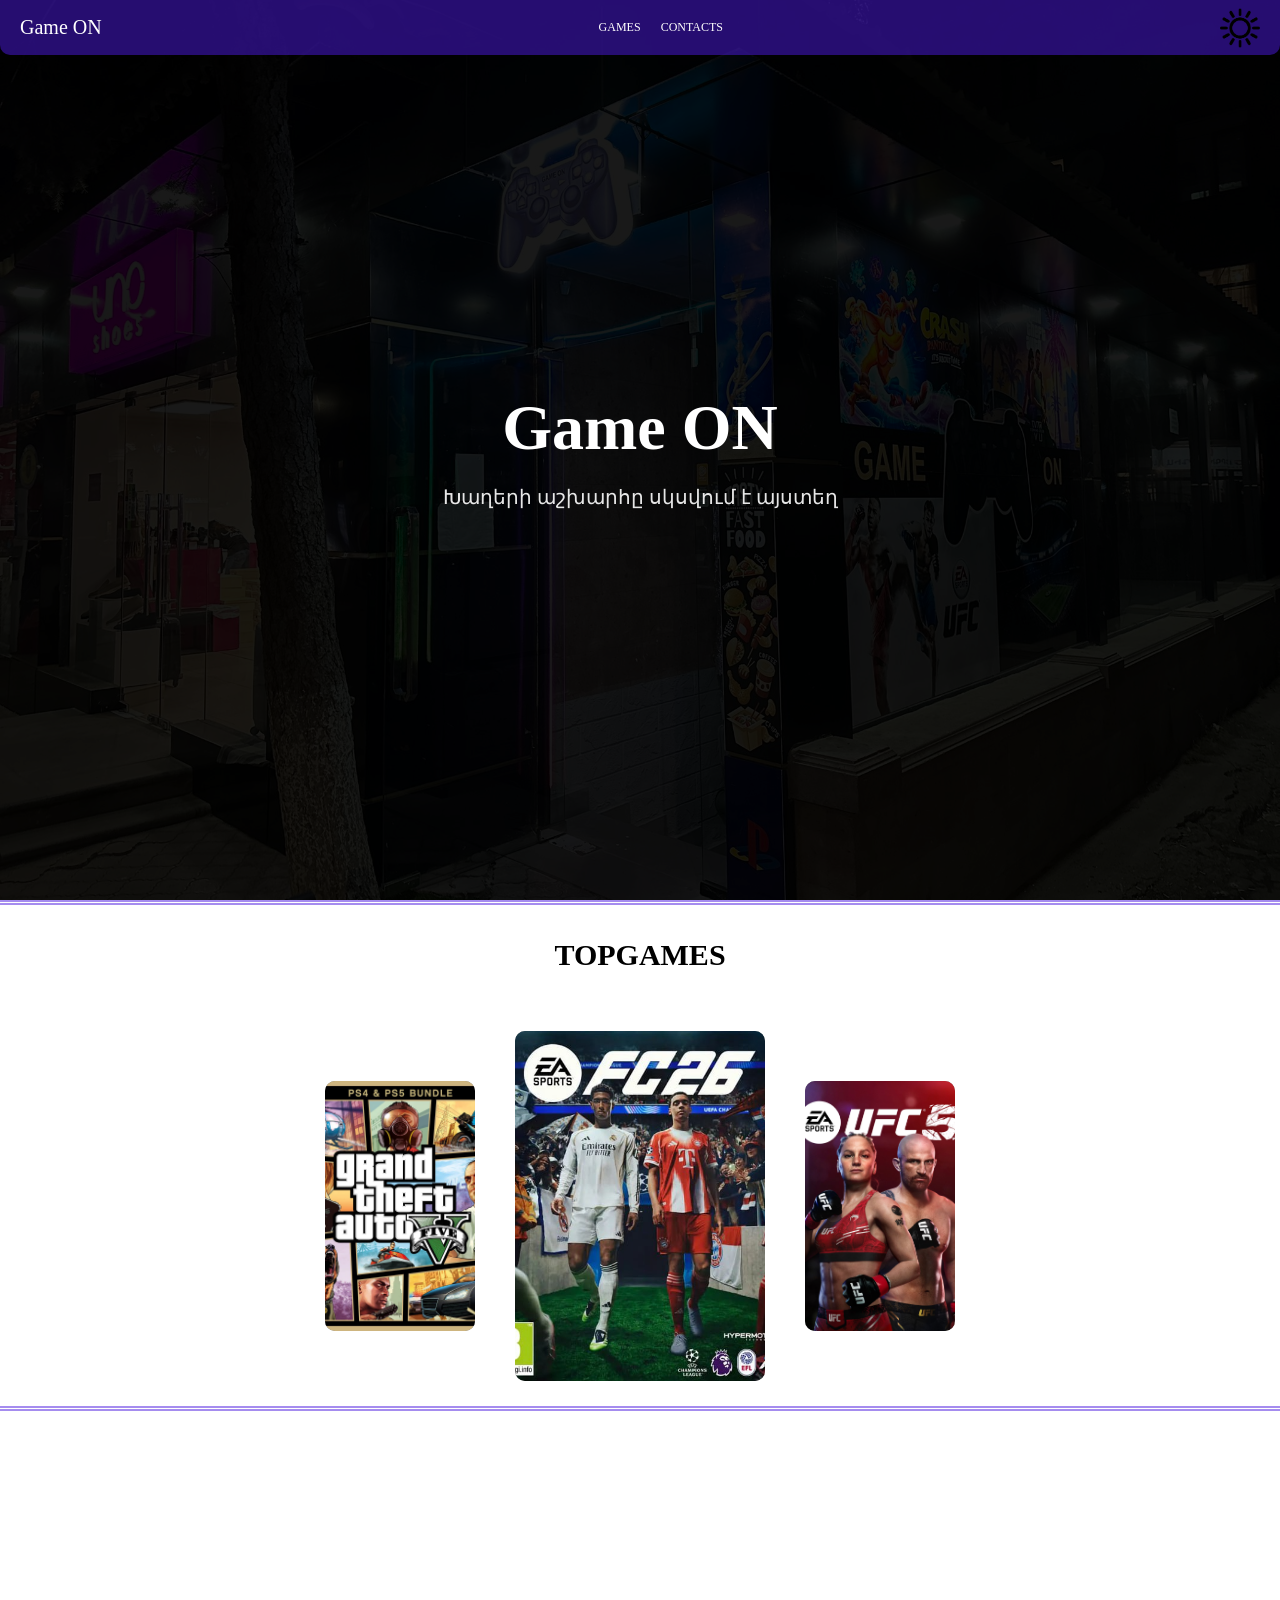
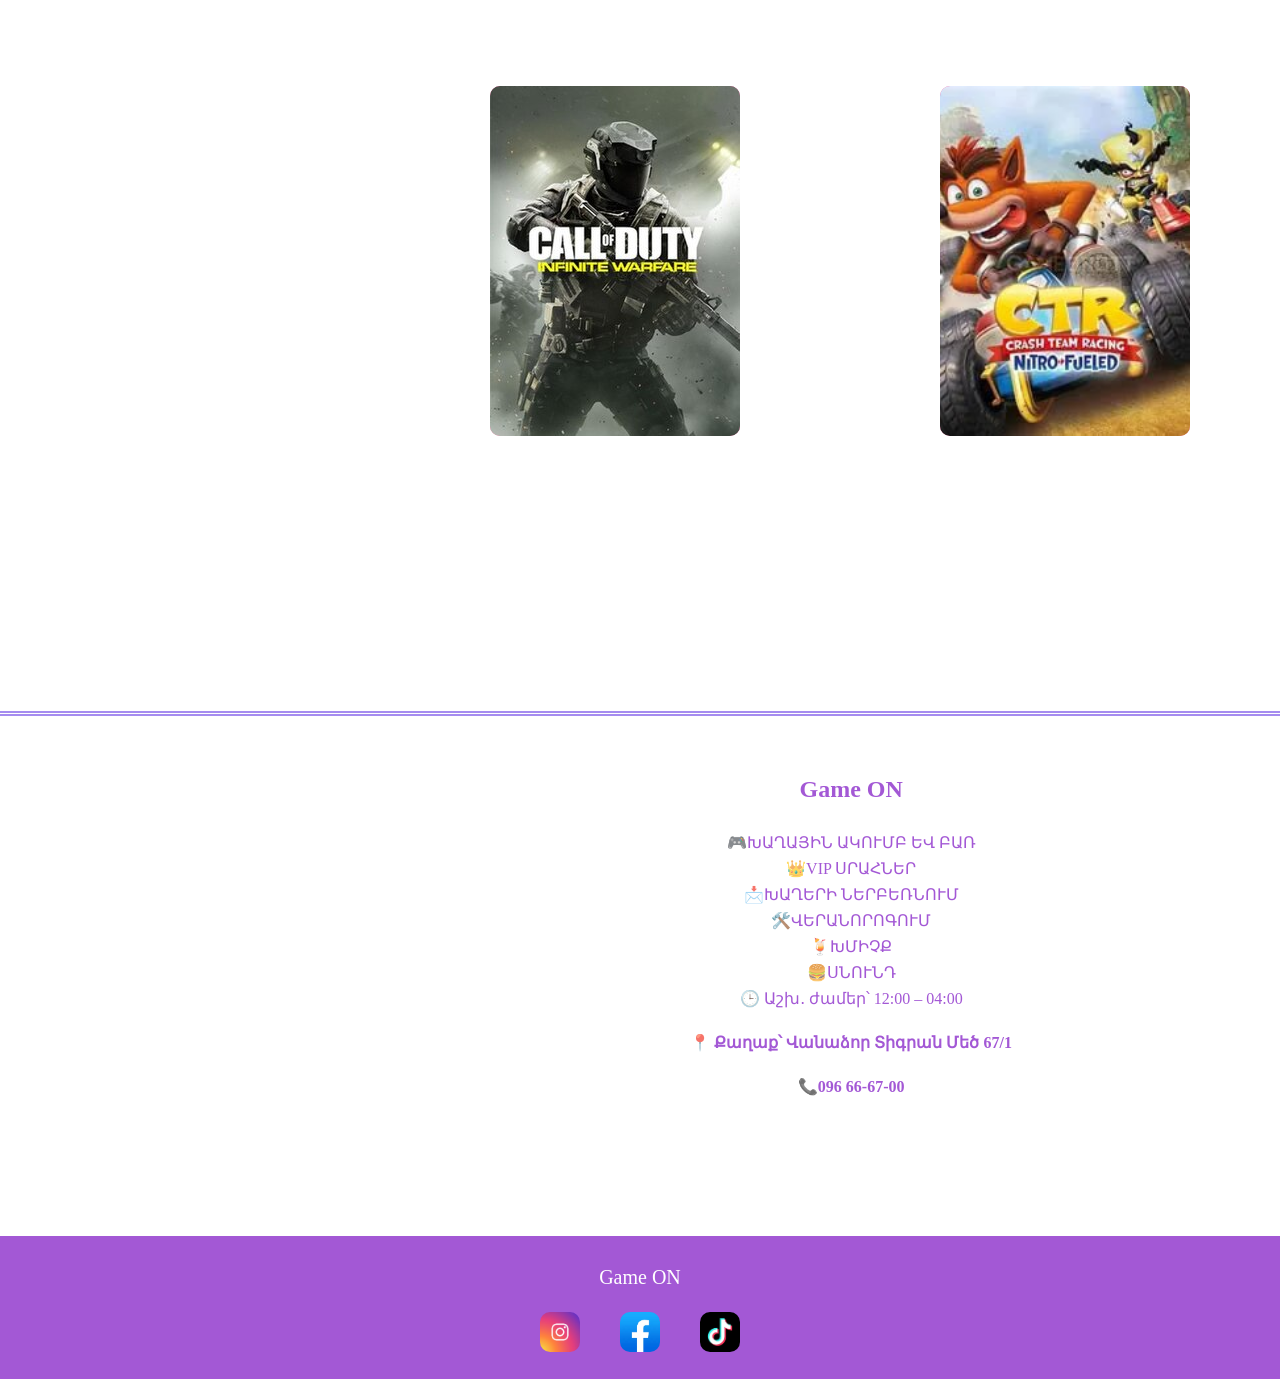
==== commit f21e6cf6: "Update index.html" ====
--- a/index.html
+++ b/index.html
@@ -63,78 +63,21 @@
             </div>
         </div>
         <div class="container3">
-           <div class="items">
-  <img src="./image/Call_of_Duty.jpg" alt="">
-  <p class="price">PS5 – 12000 AMD</p>
-  <p class="price">PS4 – 10000 AMD</p>
-</div>
-
-<div class="items">
-  <img src="./image/CAR_MUL.jpg" alt="">
-  <p class="price">PS5 – 12000 AMD</p>
-  <p class="price">PS4 – 10000 AMD</p>
-</div>
-
-<div class="items">
-  <img src="./image/DRAKUNIK.jpg" alt="">
-  <p class="price">PS5 – 12000 AMD</p>
-  <p class="price">PS4 – 10000 AMD</p>
-</div>
-
-<div class="items">
-  <img src="./image/FC_26.jpg" alt="">
-  <p class="price">PS5 – 12000 AMD</p>
-  <p class="price">PS4 – 10000 AMD</p>
-</div>
-
-<div class="items">
-  <img src="./image/FC_25.jpg" alt="">
-  <p class="price">PS5 – 12000 AMD</p>
-  <p class="price">PS4 – 10000 AMD</p>
-</div>
-
-<div class="items">
-  <img src="./image/FC_24.jpg" alt="">
-  <p class="price">PS5 – 12000 AMD</p>
-  <p class="price">PS4 – 10000 AMD</p>
-</div>
-
-<div class="items">
-  <img src="./image/Forza_5.jpg" alt="">
-  <p class="price">PS5 – 12000 AMD</p>
-  <p class="price">PS4 – 10000 AMD</p>
-</div>
-
-<div class="items">
-  <img src="./image/GTA_5.jpg" alt="">
-  <p class="price">PS5 – 12000 AMD</p>
-  <p class="price">PS4 – 10000 AMD</p>
-</div>
-
-<div class="items">
-  <img src="./image/Mortal_1.jpg" alt="">
-  <p class="price">PS5 – 12000 AMD</p>
-  <p class="price">PS4 – 10000 AMD</p>
-</div>
-
-<div class="items">
-  <img src="./image/shopping.webp" alt="">
-  <p class="price">PS5 – 12000 AMD</p>
-  <p class="price">PS4 – 10000 AMD</p>
-</div>
-
-<div class="items">
-  <img src="./image/UFC_4.jpg" alt="">
-  <p class="price">PS5 – 12000 AMD</p>
-  <p class="price">PS4 – 10000 AMD</p>
-</div>
-
-<div class="items">
-  <img src="./image/UFS_5_pro.avif" alt="">
-  <p class="price">PS5 – 12000 AMD</p>
-  <p class="price">PS4 – 10000 AMD</p>
-</div>
-            <div class="ContainerMap">
+            <div class="items"><img src="./image/Call_of_Duty.jpg" alt=""></div>
+            <div class="items"><img src="./image/CAR MULT.jpg" alt=""></div>
+            <div class="items"><img src="./image/DRAKUNIK.jpg" alt=""></div>
+            <div class="items"><img src="./image/FC 26.jpg" alt=""></div>
+            <div class="items"><img src="./image/FC 25.jpg" alt=""></div>
+            <div class="items"><img src="./image/FC 24.jpg" alt=""></div>
+            <div class="items"><img src="./image/Forza 5.jpg" alt=""></div>
+            <div class="items"><img src="./image/GTA 5.jpg" alt=""></div>
+            <div class="items"><img src="./image/Mortal 1.jpg" alt=""></div>
+            <div class="items"><img src="./image/shopping.webp" alt=""></div>
+            <div class="items"><img src="./image/UFC 4.jpg" alt=""></div>
+            <div class="items"><img src="./image/UFS 5 pro.avif" alt=""></div>
+            <div class="items"><img src="./image/UNIMMM.jpg" alt=""></div>
+        </div>
+        <div class="ContainerMap">
             <div class="ContMap">
 
                 <div class="blockMap">
@@ -174,4 +117,3 @@
 
 </body>
 <script src="js.js"></script>
-
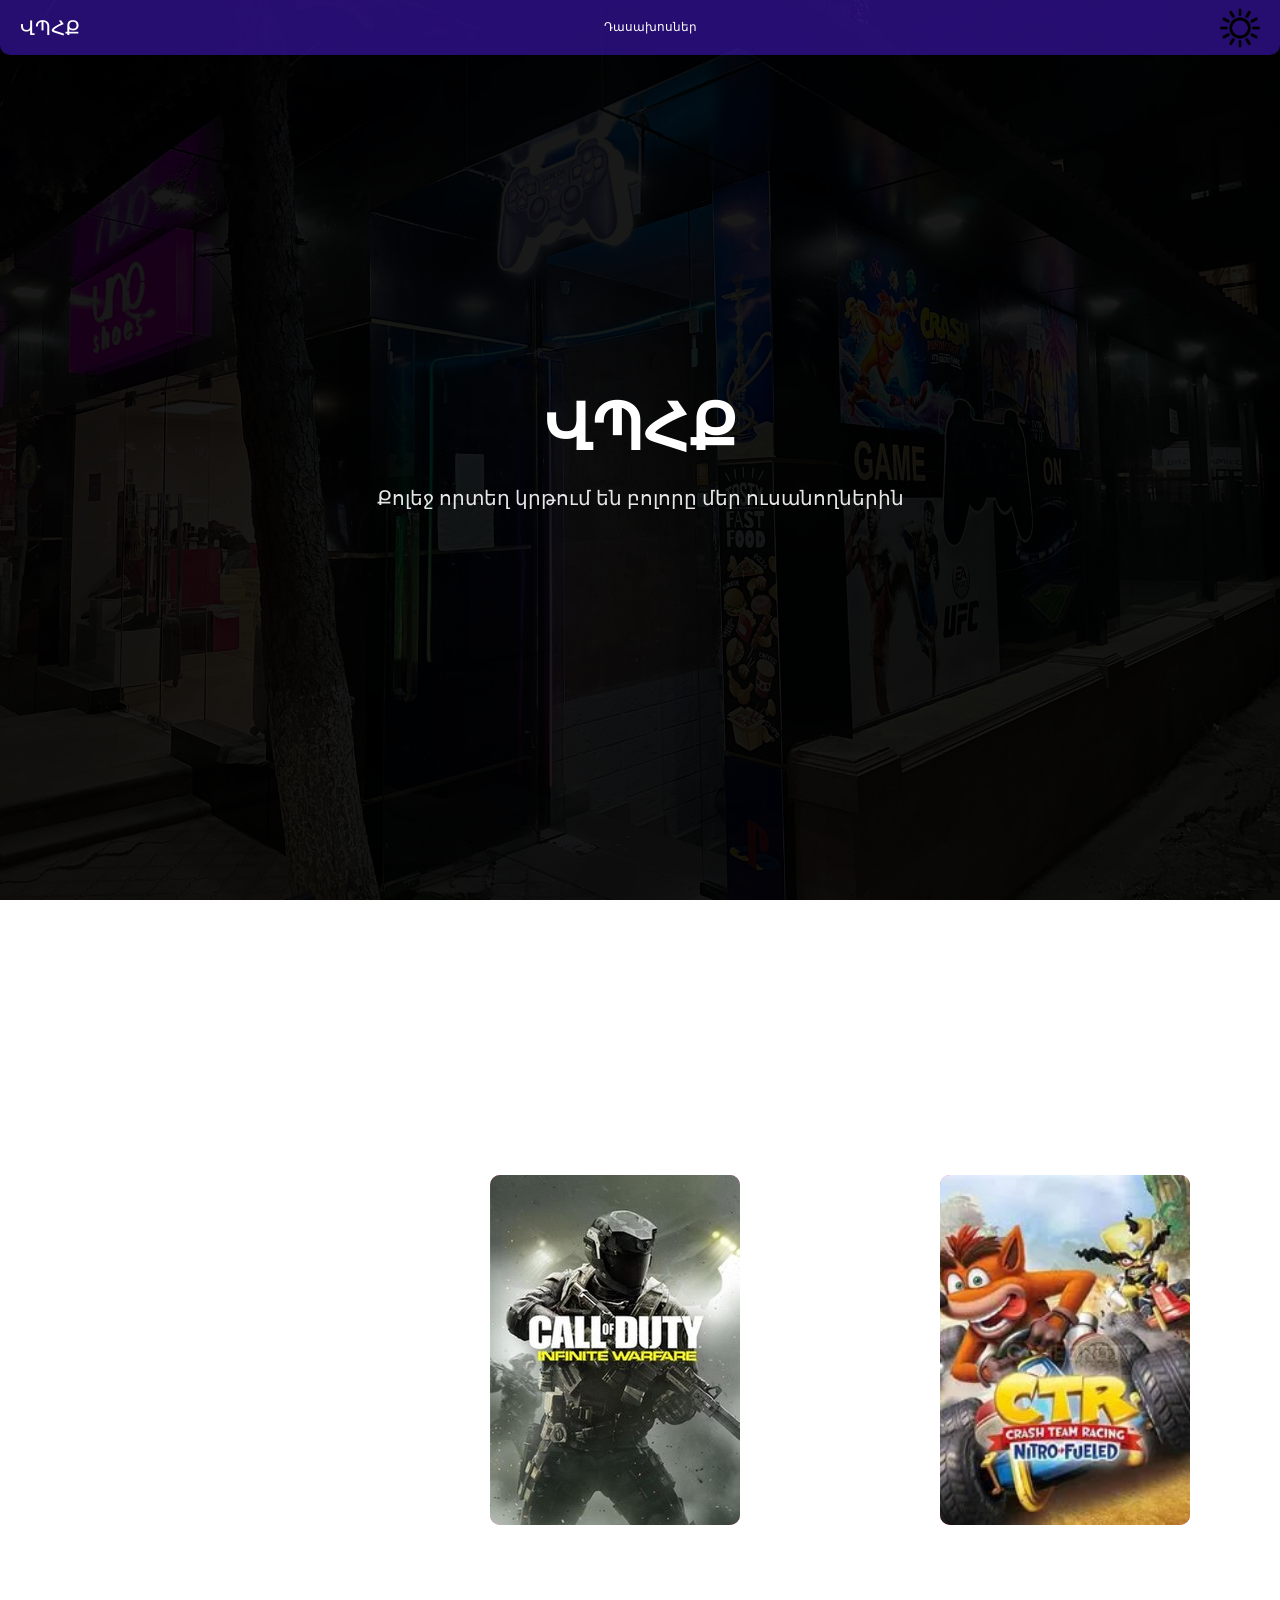
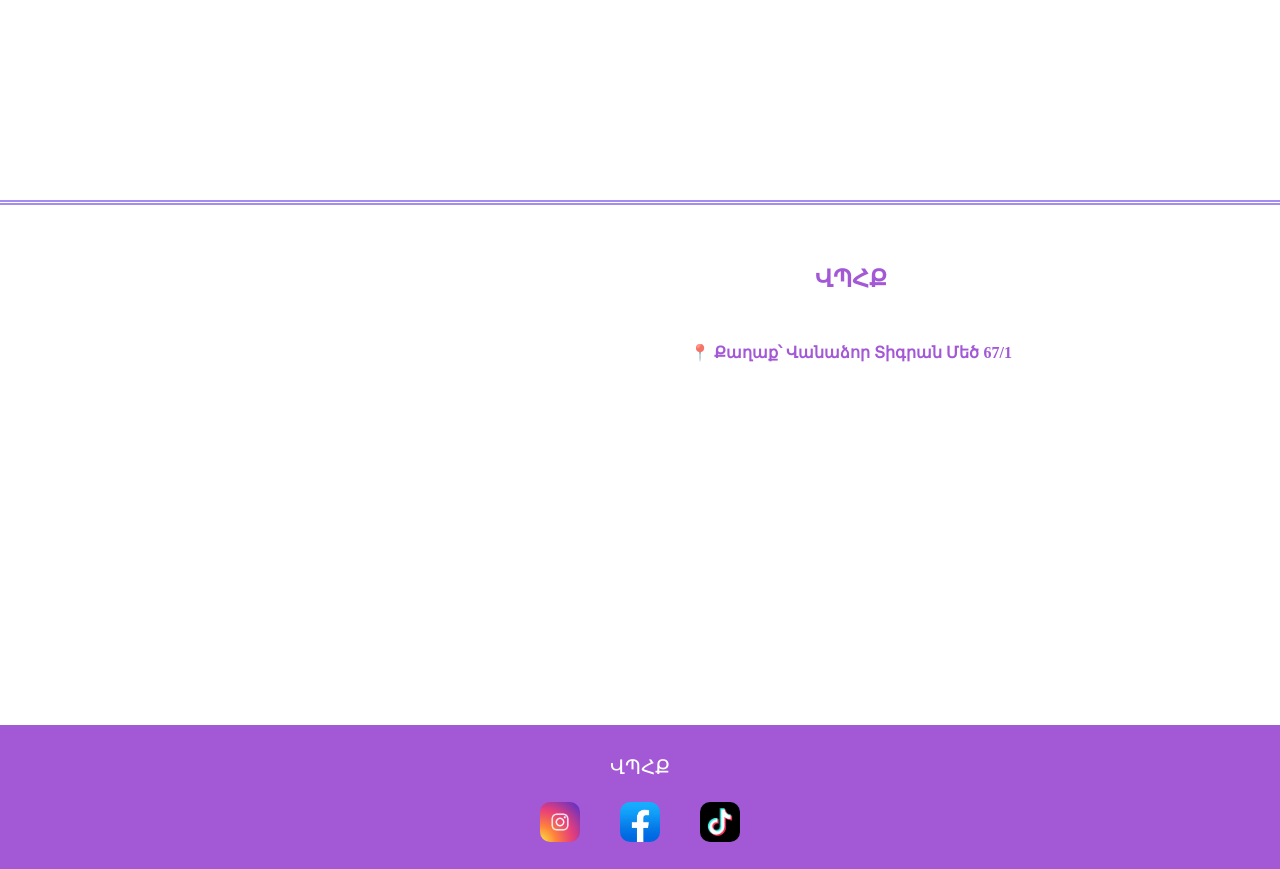
==== commit 75c1811f: "Update index.html" ====
--- a/index.html
+++ b/index.html
@@ -8,7 +8,7 @@
 
     <meta charset="UTF-8">
     <meta name="viewport" content="width=device-width, initial-scale=1.0">
-    <title>Game On</title>
+    <title>ՎՊՀՔ</title>
     <link rel="stylesheet" href="style.css">
        <link rel="icon" type="image/png" href="./image/IMG_20260130_165441_952.jpg" class="favIcon">
     <!DOCTYPE html>
@@ -19,10 +19,9 @@
 <body>
     <header>
         <div class="contHeader">
-            <div class="NameHome">Game ON</div>
+            <div class="NameHome">ՎՊՀՔ</div>
             <div class="NavBar">
-                <div class="NavbarBlocks gamesLink" data-link="container2">GAMES</div>
-                <div class="NavbarBlocks contactsLink" data-link="footer">CONTACTS</div>
+                <div class="NavbarBlocks gamesLink" data-link="container2">Դասախոսներ</div>
             </div>
             <div class="ClickHome"><img src="./image/SUN C++Super.png" alt="" class="ClickBox"></div>
         </div>
@@ -35,31 +34,8 @@
 
             <!-- Կենտրոնացված տեքստը -->
             <div class="ContBlock1">
-                <h1>Game ON</h1>
-                <p>Խաղերի աշխարհը սկսվում է այստեղ</p>
-            </div>
-        </div>
-        <div class="container2">
-            <div class="blockTops"><b> TOPㅤGAMES</b></div>
-            <div class="cont2Block1">
-                <div class="GameTop2"><img src="./image/GTA 5.jpg" alt="" class="imageTop">
-                    <div class="card-text1"><span>SALLE</span>
-                        <p>PS5 5000 AMD</p>
-                        <p>PS4 4000 AMD</p>
-                    </div>
-                </div>
-                <div class="GameTop1"><img src="./image/FC 26.jpg" alt="" class="imageTop1">
-                    <div class="card-text"><span>SALLE</span>
-                        <p>PS5 12000 AMD</p>
-                        <p>PS4 10000 AMD</p>
-                    </div>
-                </div>
-                <div class="GameTop2"><img src="./image/UFS 5 pro.avif" alt="" class="imageTop">
-                    <div class="card-text1"><span>SALLE</span>
-                        <p>PS5 10000 AMD</p>
-                        <p>PS4 10000 AMD</p>
-                    </div>
-                </div>
+                <h1>ՎՊՀՔ</h1>
+                <p>Քոլեջ որտեղ կրթում են բոլորը մեր ուսանողներին</p>
             </div>
         </div>
         <div class="container3">
@@ -81,24 +57,14 @@
             <div class="ContMap">
 
                 <div class="blockMap">
-                    <iframe src="https://www.google.com/maps?q=Vanadzor%20Tigran%20Mets%2067%2F1&output=embed"
+                    <iframe src="https://www.google.com/maps?q=Vanadzor%20Tigran%20Mets%2036&output=embed"
                         allowfullscreen="" loading="lazy">
                     </iframe>
                 </div>
 
                 <div class="ContainerMapText">
-                    <h2>Game ON</h2>
-
-                    <p>🎮ㅤԽԱՂԱՅԻՆ ԱԿՈՒՄԲ ԵՎ ԲԱՌ</p>
-                    <p>👑ㅤVIP ՍՐԱՀՆԵՐ</p>
-                    <p>📩ㅤԽԱՂԵՐԻ ՆԵՐԲԵՌՆՈՒՄ</p>
-                    <p>🛠️ㅤՎԵՐԱՆՈՐՈԳՈՒՄ</p>
-                    <P>🍹ㅤԽՄԻՉՔ</P>
-                    <P>🍔ㅤՍՆՈՒՆԴ</P>
-                    <p>🕒 Աշխ․ ժամեր՝ 12:00 – 04:00</p>
-
-                    <p class="pMap"><b>📍 Քաղաք՝ Վանաձոր Տիգրան Մեծ 67/1</b></p>
-                    <p class="pMap"><b>📞096 66-67-00</b></p>
+                    <h2>ՎՊՀՔ</h2>
+<p class="pMap"><b>📍 Քաղաք՝ Վանաձոր Տիգրան Մեծ 67/1</b></p>
                 </div>
 
             </div>
@@ -106,7 +72,7 @@
     </main>
     <footer class="footer">
         <div class="containerFooter">
-            <div class="NameFooter">Game ON</div>
+            <div class="NameFooter">ՎՊՀՔ</div>
             <div class="contactsON">
                 <div class="vebContact instagram"><img src="./image/instagram.avif" alt=""></div>
                 <div class="vebContact fesbook"><img src="./image/fesbook.webp" alt=""></div>
@@ -117,3 +83,5 @@
 
 </body>
 <script src="js.js"></script>
+
+
